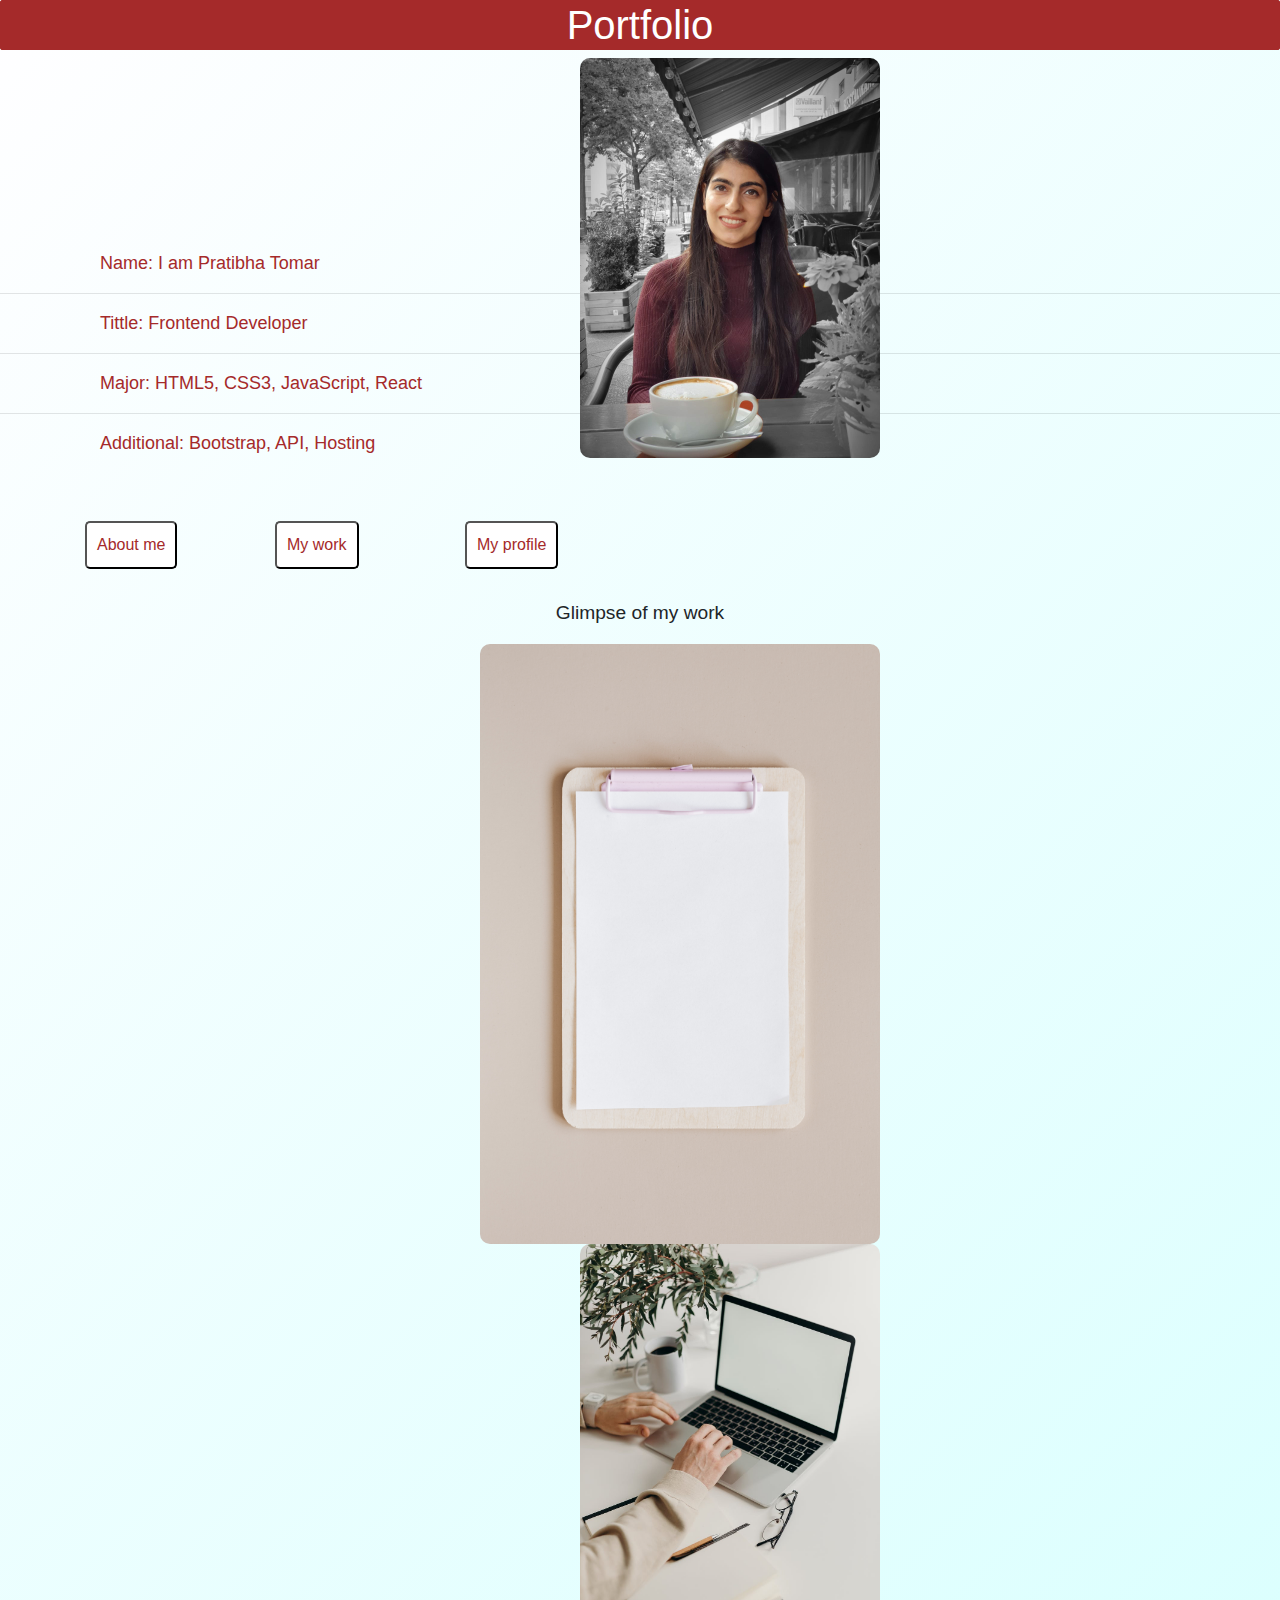
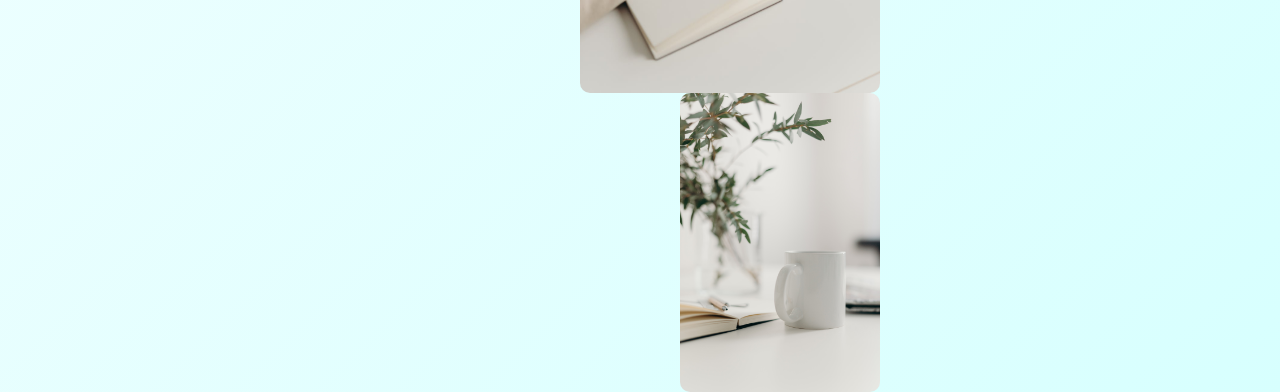
==== index.html @ 349d63bd "changed the file name" ====
<!DOCTYPE html>
<html lang="en">

<head>
    <meta charset="UTF-8" />
    <meta name="viewport" content="width=device-width, initial-scale=1.0" />
    <title>Document</title>
    <link rel="stylesheet" href="portfolio.css" />
    <link rel="stylesheet" href="https://stackpath.bootstrapcdn.com/bootstrap/4.5.2/css/bootstrap.min.css"
        integrity="sha384-JcKb8q3iqJ61gNV9KGb8thSsNjpSL0n8PARn9HuZOnIxN0hoP+VmmDGMN5t9UJ0Z" crossorigin="anonymous">
</head>

<body>
    <h1>Portfolio</h1>

    <p class="image-text">
        <img src="pic.JPG" width="300px" />
    <p class="intro">
        <span class="name">
            Name: I am Pratibha Tomar
        </span>
        <hr>
        <span class="tittle">
            Tittle: Frontend Developer
        </span>
        <hr>
        <span class="skills">
            Major: HTML5, CSS3, JavaScript, React

        </span>
        <hr>
        <span class="additional">
            Additional: Bootstrap, API, Hosting

        </span>
    </p>
    </p>
    <br>
    <br>
    <div class="container">


        <div class="row">
            <div class="col-2">
                <button id="about-me">

                    About me
                </button>

            </div>
            <br>
            <div class="col-2">
                <button id="my-work">
                    My work
                </button>
            </div>
            <br>
            <div class="col-2">
                <button id="my-profile">
                    My profile
                </button>

            </div>
        </div>

    </div>
    <p id="text">

    </p>
    <p id="glimpse">
        Glimpse of my work
    </p>
    <img src="About me.jpg" width="400px">
    <br>
    <img src="computer.jpeg" width="300px">
    <br>
    <br>
    <img src="Profile.jpg" width="200px">

    <script src="portfolio.js">

    </script>
</body>

</html>
---- portfolio.css ----
body {
  background-image: linear-gradient(-225deg, #fffeff 0%, #d7fffe 100%);
}

h1 {
  text-align: center;
  border: 1px solid brown;
  border-radius: 2px;
}
h1:hover {
  color: white;
  background-color: brown;
}
img {
  margin-right: 400px;
  float: right;
  border-radius: 10px;
}
.intro {
  margin-top: 200px;
}
.name {
  font-size: large;
  color: brown;

  margin-left: 100px;
}
.tittle {
  font-size: large;
  color: brown;

  margin-left: 100px;
}
.skills {
  font-size: large;
  color: brown;

  margin-left: 100px;
}
.additional {
  font-size: large;
  color: brown;

  margin-left: 100px;
}
#about-me {
  padding: 10px;
  border-radius: 5px;
  color: brown;
  background-color: white;
}
#about-me:hover {
  color: white;
  background-color: brown;
}
#my-work {
  padding: 10px;
  border-radius: 5px;
  color: brown;
  background-color: white;
}

#my-work:hover {
  color: white;
  background-color: brown;
}
#my-profile {
  padding: 10px;
  border-radius: 5px;
  color: brown;
  background-color: white;
}
#my-profile:hover {
  color: white;
  background-color: brown;
}
#text {
  text-align: center;
  margin-left: 50px;
  margin-right: 50px;
}
#glimpse {
  text-align: center;
  margin-top: 30px;
  font-size: larger;
}
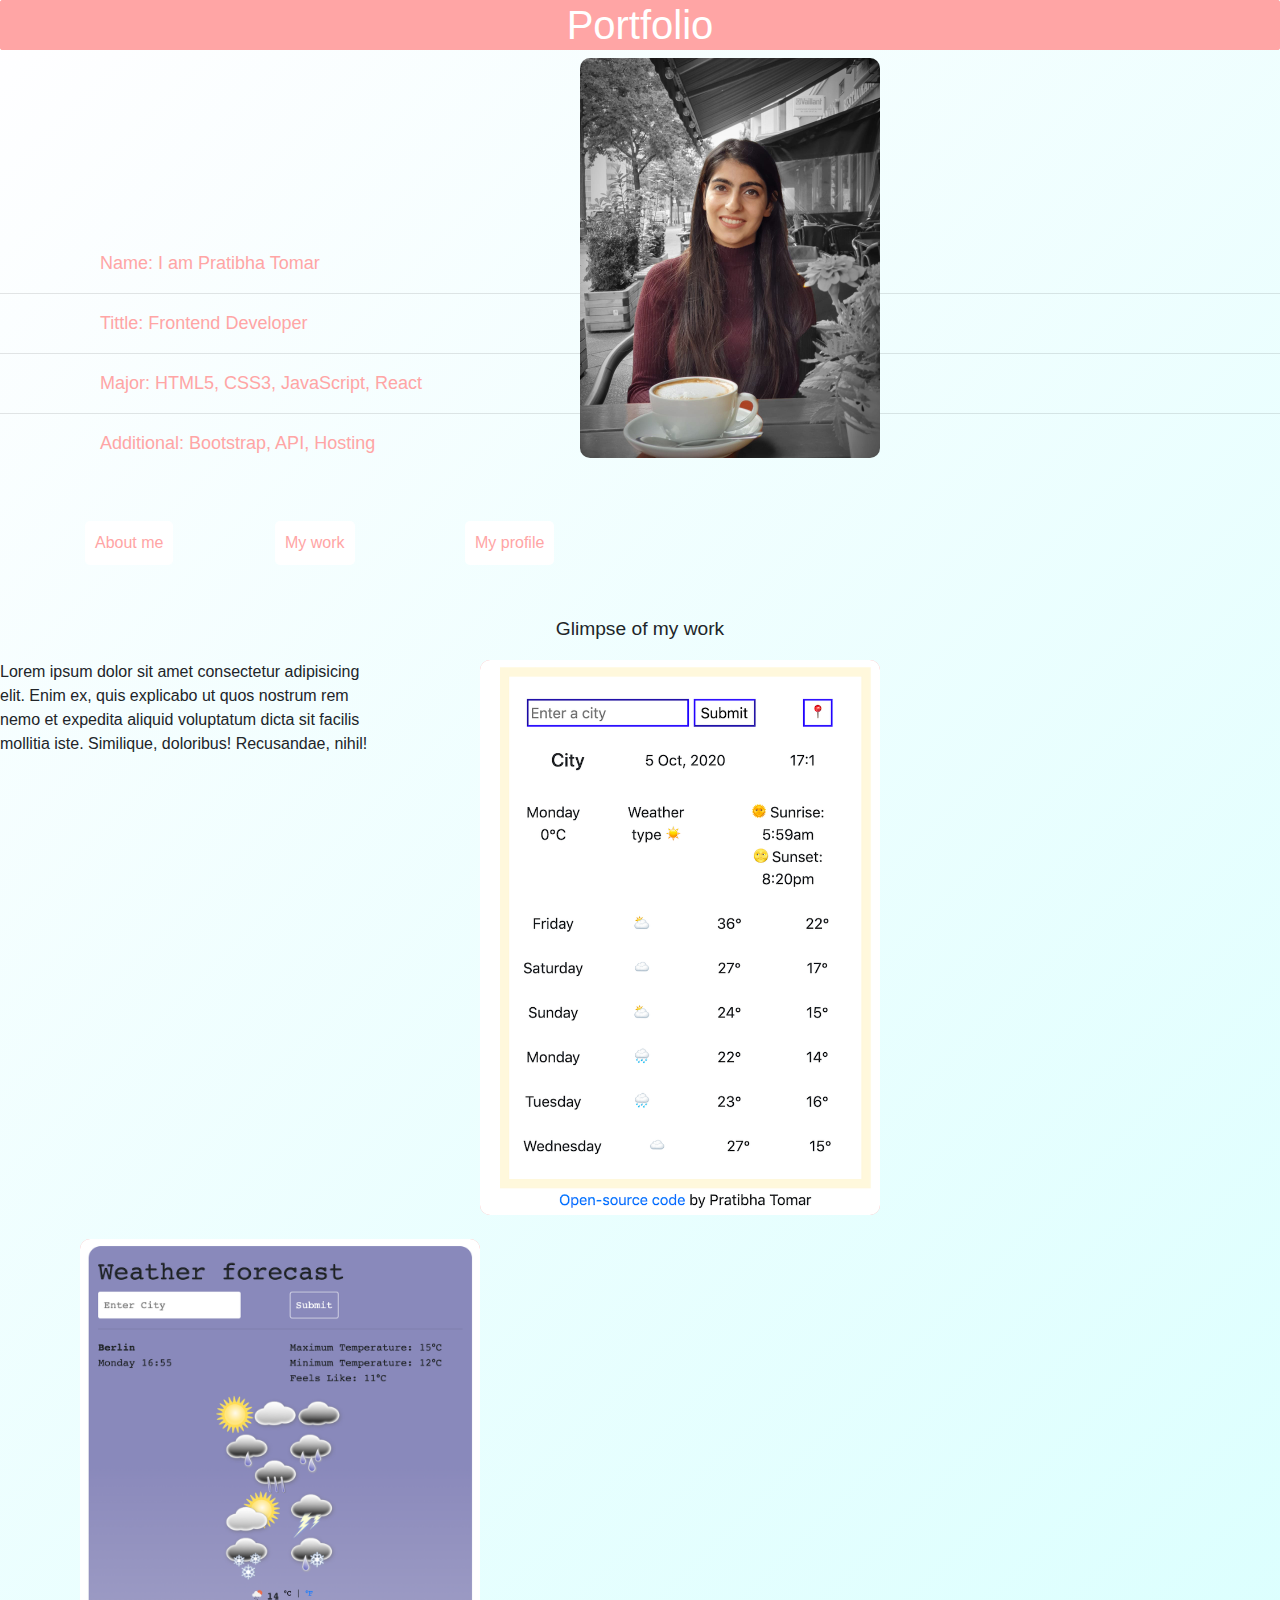
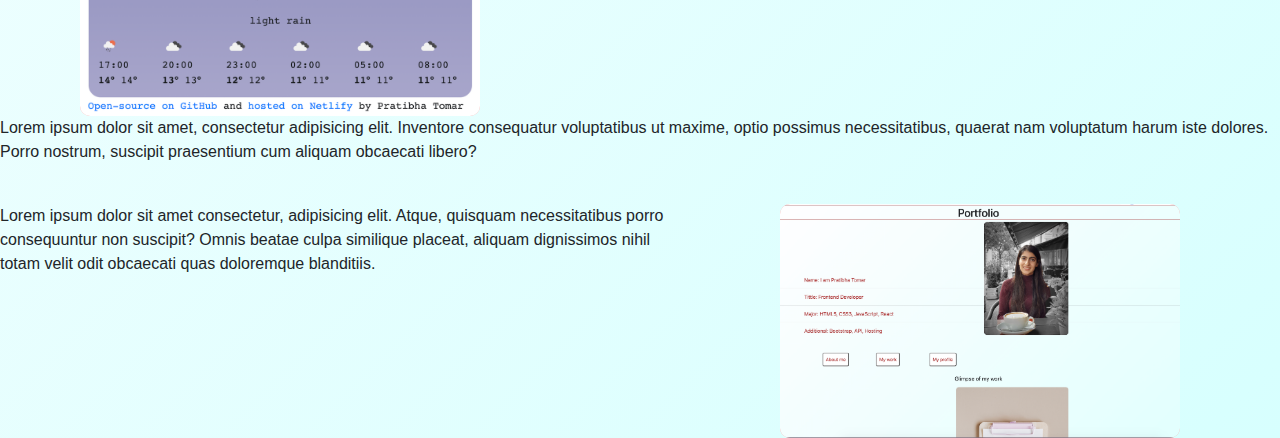
==== commit b86acab5: "changed color thema, added few work," ====
--- a/index.html
+++ b/index.html
@@ -70,12 +70,41 @@
     <p id="glimpse">
         Glimpse of my work
     </p>
-    <img src="About me.jpg" width="400px">
+    <div class = "row">
+        <div class = "col">
+
+   
+    <p>
+<img src="Project1.png" width="400px" id="project1">
+Lorem ipsum dolor sit amet consectetur adipisicing elit. Enim ex, quis explicabo ut quos nostrum rem nemo et expedita aliquid voluptatum dicta sit facilis mollitia iste. Similique, doloribus! Recusandae, nihil!
+
+    </p>
+    </div>
+    </div>
     <br>
-    <img src="computer.jpeg" width="300px">
+    <div class="row">
+        <div class="col">
+    <p>
+        
+<img src="Project2.png" width="400px" id="project2">
+Lorem ipsum dolor sit amet, consectetur adipisicing elit. Inventore consequatur voluptatibus ut maxime, optio possimus
+necessitatibus, quaerat nam voluptatum harum iste dolores. Porro nostrum, suscipit praesentium cum aliquam obcaecati
+libero?
+
+    </p>
+    </div>
+    </div>
     <br>
-    <br>
-    <img src="Profile.jpg" width="200px">
+<div class="row">
+    <div class="col">
+    <p>
+    
+<img src="Project3.png" width="400px" id="project3">
+Lorem ipsum dolor sit amet consectetur, adipisicing elit. Atque, quisquam necessitatibus porro consequuntur non suscipit? Omnis beatae culpa similique placeat, aliquam dignissimos nihil totam velit odit obcaecati quas doloremque blanditiis.
+    </p>
+</div>
+</div>
+   
 
     <script src="portfolio.js">
 
--- a/portfolio.css
+++ b/portfolio.css
@@ -3,13 +3,14 @@
 }
 
 h1 {
+  color: #ffa5a5;
   text-align: center;
-  border: 1px solid brown;
+  border: 1px solid #ffa5a5;
   border-radius: 2px;
 }
 h1:hover {
   color: white;
-  background-color: brown;
+  background-color: #ffa5a5;
 }
 img {
   margin-right: 400px;
@@ -21,66 +22,91 @@
 }
 .name {
   font-size: large;
-  color: brown;
+  color: #ffa5a5;
 
   margin-left: 100px;
 }
 .tittle {
   font-size: large;
-  color: brown;
+  color: #ffa5a5;
 
   margin-left: 100px;
 }
 .skills {
   font-size: large;
-  color: brown;
+  color: #ffa5a5;
 
   margin-left: 100px;
 }
 .additional {
   font-size: large;
-  color: brown;
+  color: #ffa5a5;
 
   margin-left: 100px;
 }
 #about-me {
   padding: 10px;
   border-radius: 5px;
-  color: brown;
+  color: #ffa5a5;
   background-color: white;
+  border: #ffa5a5;
 }
 #about-me:hover {
   color: white;
-  background-color: brown;
+  background-color: #ffa5a5;
 }
 #my-work {
   padding: 10px;
   border-radius: 5px;
-  color: brown;
+  color: #ffa5a5;
   background-color: white;
+  border: #ffa5a5;
 }
 
 #my-work:hover {
   color: white;
-  background-color: brown;
+  background-color: #ffa5a5;
 }
 #my-profile {
   padding: 10px;
   border-radius: 5px;
-  color: brown;
+  color: #ffa5a5;
   background-color: white;
+  border: #ffa5a5;
 }
 #my-profile:hover {
   color: white;
-  background-color: brown;
+  background-color: #ffa5a5;
 }
 #text {
+  margin-top: 50px;
   text-align: center;
   margin-left: 50px;
   margin-right: 50px;
+  color: #ffa5a5;
 }
 #glimpse {
   text-align: center;
   margin-top: 30px;
   font-size: larger;
 }
+#project1 {
+  display: block;
+  margin-left: 100px;
+  margin-right: 400px;
+  background-color: #ffa5a5;
+}
+#project2 {
+  display: block;
+  margin: auto;
+  background-color: #ffa5a5;
+  margin-left: 100px;
+  margin-right: 800px;
+}
+#project3 {
+  display: block;
+  margin: auto;
+  background-color: #ffa5a5;
+  margin-left: 100px;
+  margin-right: 100px;
+}
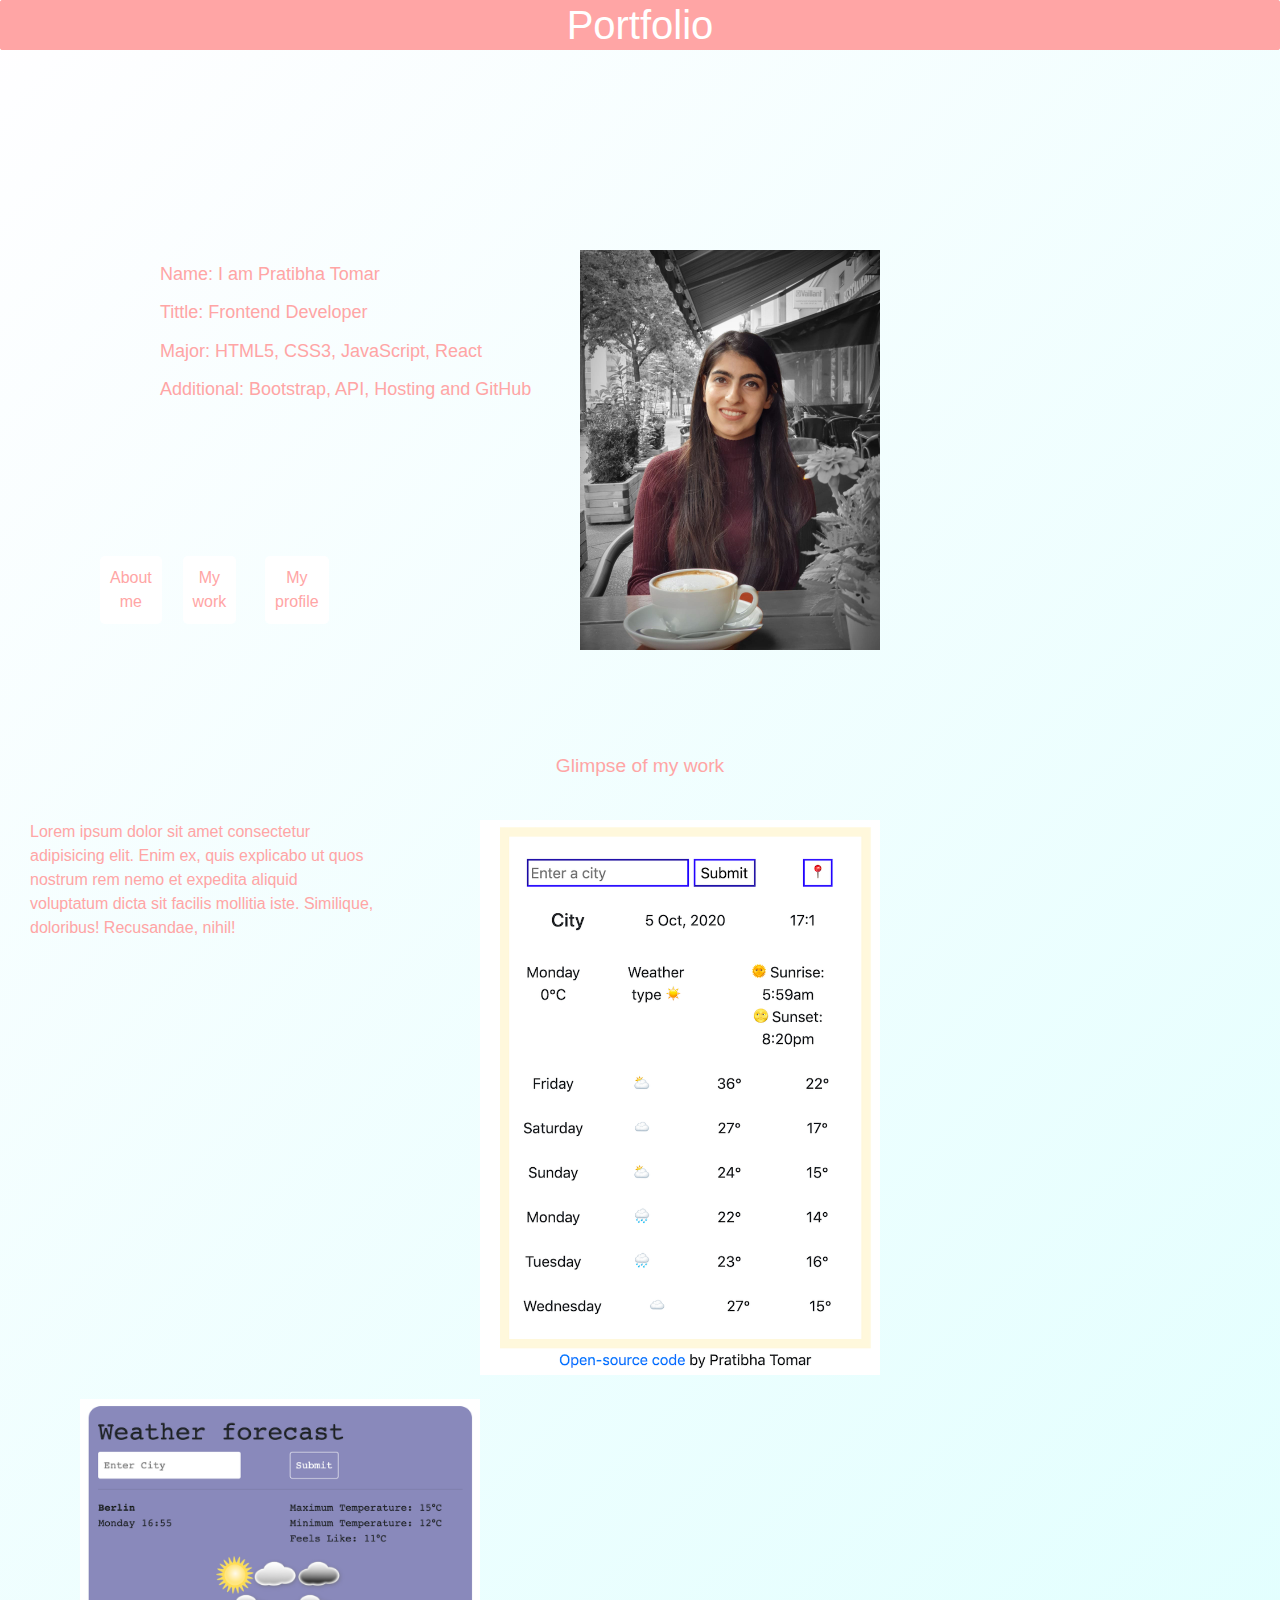
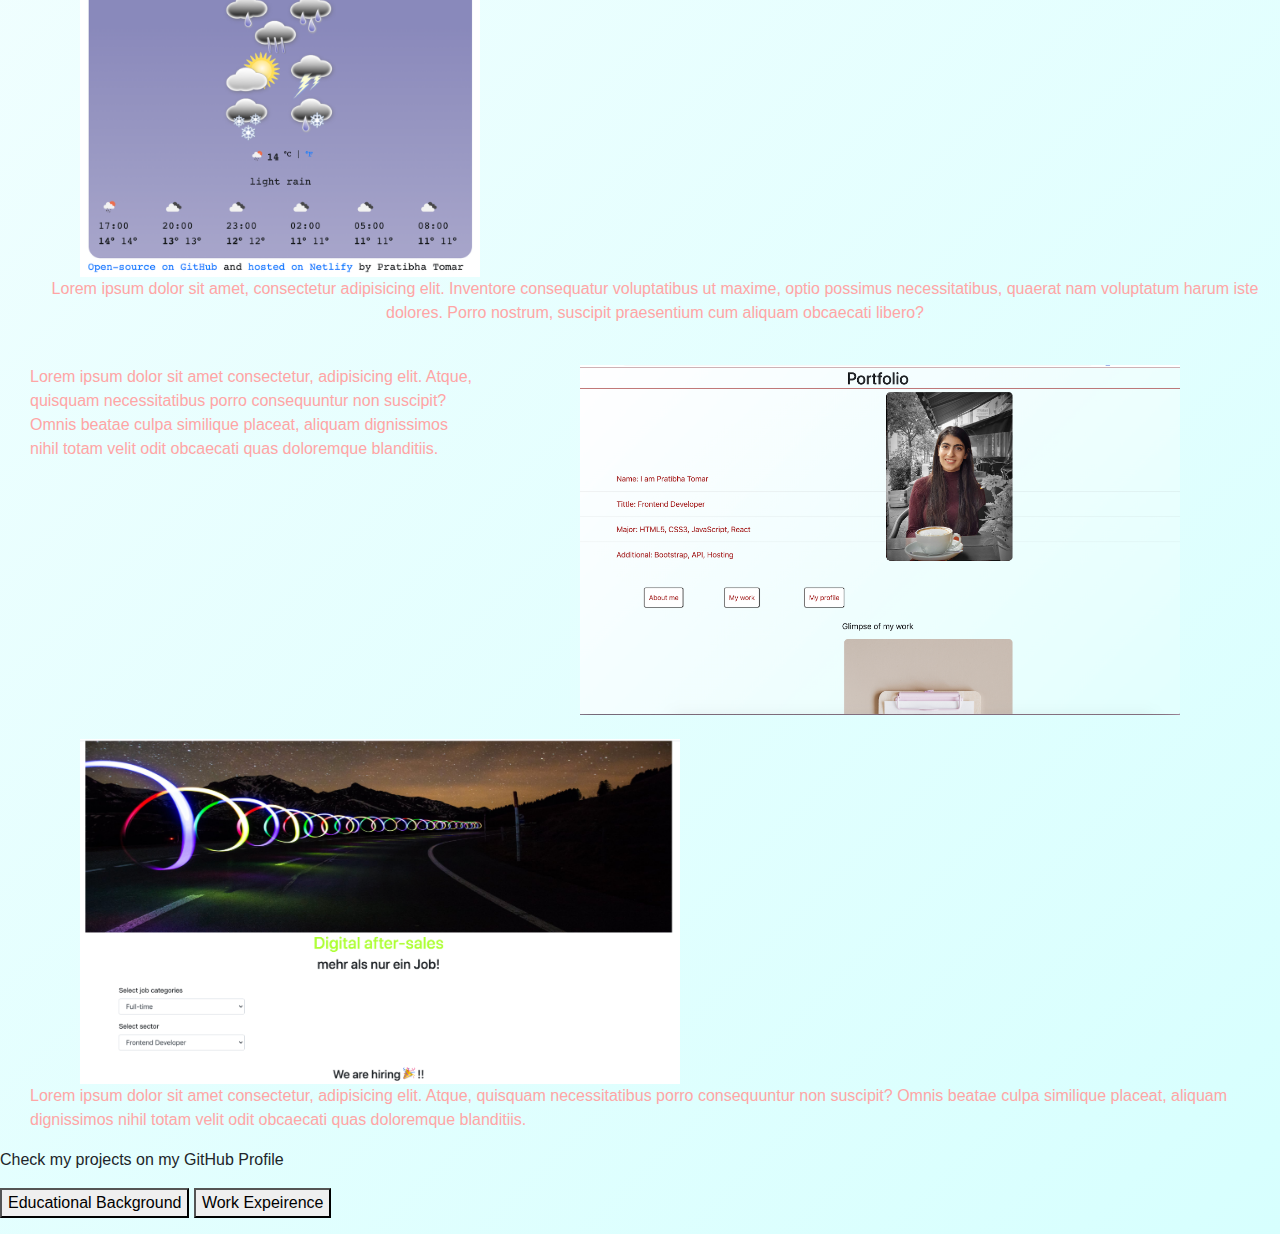
==== commit f9a52dc8: "added project 4, education and css" ====
--- a/index.html
+++ b/index.html
@@ -12,29 +12,36 @@
 
 <body>
     <h1>Portfolio</h1>
-
+<h2>
     <p class="image-text">
         <img src="pic.JPG" width="300px" />
     <p class="intro">
         <span class="name">
             Name: I am Pratibha Tomar
         </span>
-        <hr>
+        
+        <br>
         <span class="tittle">
             Tittle: Frontend Developer
         </span>
-        <hr>
+        
+        <br>
         <span class="skills">
             Major: HTML5, CSS3, JavaScript, React
 
         </span>
-        <hr>
+        
+        <br>
         <span class="additional">
-            Additional: Bootstrap, API, Hosting
+            Additional: Bootstrap, API, Hosting and GitHub
 
-        </span>
+        </h2>
+        <br>
     </p>
     </p>
+</span>
+    <br>
+    <br>
     <br>
     <br>
     <div class="container">
@@ -64,18 +71,22 @@
         </div>
 
     </div>
+
+    <br>
     <p id="text">
 
     </p>
+    <br>
     <p id="glimpse">
         Glimpse of my work
     </p>
+    <br>
     <div class = "row">
         <div class = "col">
 
    
-    <p>
-<img src="Project1.png" width="400px" id="project1">
+    <p id= "text1">
+<img src="Project1.png" width="400px" id ="project1" >
 Lorem ipsum dolor sit amet consectetur adipisicing elit. Enim ex, quis explicabo ut quos nostrum rem nemo et expedita aliquid voluptatum dicta sit facilis mollitia iste. Similique, doloribus! Recusandae, nihil!
 
     </p>
@@ -84,7 +95,7 @@
     <br>
     <div class="row">
         <div class="col">
-    <p>
+    <p id= "text2">
         
 <img src="Project2.png" width="400px" id="project2">
 Lorem ipsum dolor sit amet, consectetur adipisicing elit. Inventore consequatur voluptatibus ut maxime, optio possimus
@@ -97,13 +108,37 @@
     <br>
 <div class="row">
     <div class="col">
-    <p>
+    <p id= "text3">
     
-<img src="Project3.png" width="400px" id="project3">
+<img src="Project3.png" width="600px" id="project3">
 Lorem ipsum dolor sit amet consectetur, adipisicing elit. Atque, quisquam necessitatibus porro consequuntur non suscipit? Omnis beatae culpa similique placeat, aliquam dignissimos nihil totam velit odit obcaecati quas doloremque blanditiis.
     </p>
 </div>
 </div>
+<br>
+<div class="row">
+    <div class="col">
+        
+<p id="text4">
+            <img src="Project4.png" width="600px" id="project4">
+            Lorem ipsum dolor sit amet consectetur, adipisicing elit. Atque, quisquam necessitatibus porro consequuntur
+            non suscipit? Omnis beatae culpa similique placeat, aliquam dignissimos nihil totam velit odit obcaecati
+            quas doloremque blanditiis.
+</p>
+    </div>
+</div>
+<p>
+    Check my projects on my GitHub Profile
+</p>
+<p>
+    <button>
+        Educational Background 
+    </button>
+    <button>
+        Work Expeirence
+    </button>
+
+</p>
    
 
     <script src="portfolio.js">
--- a/portfolio.css
+++ b/portfolio.css
@@ -15,7 +15,6 @@
 img {
   margin-right: 400px;
   float: right;
-  border-radius: 10px;
 }
 .intro {
   margin-top: 200px;
@@ -89,12 +88,13 @@
   text-align: center;
   margin-top: 30px;
   font-size: larger;
+  color: #ffa5a5;
 }
+
 #project1 {
   display: block;
   margin-left: 100px;
   margin-right: 400px;
-  background-color: #ffa5a5;
 }
 #project2 {
   display: block;
@@ -110,3 +110,29 @@
   margin-left: 100px;
   margin-right: 100px;
 }
+#project4 {
+  display: block;
+  margin-left: 100px;
+  margin-right: 600px;
+  background-color: #ffa5a5;
+}
+#text1 {
+  color: #ffa5a5;
+  margin-left: 30px;
+}
+#text2 {
+  color: #ffa5a5;
+  text-align: center;
+  margin-left: 30px;
+}
+#text3 {
+  color: #ffa5a5;
+  margin-left: 30px;
+}
+#text4 {
+  color: #ffa5a5;
+  margin-left: 30px;
+}
+h2 {
+  margin-left: 60px;
+}
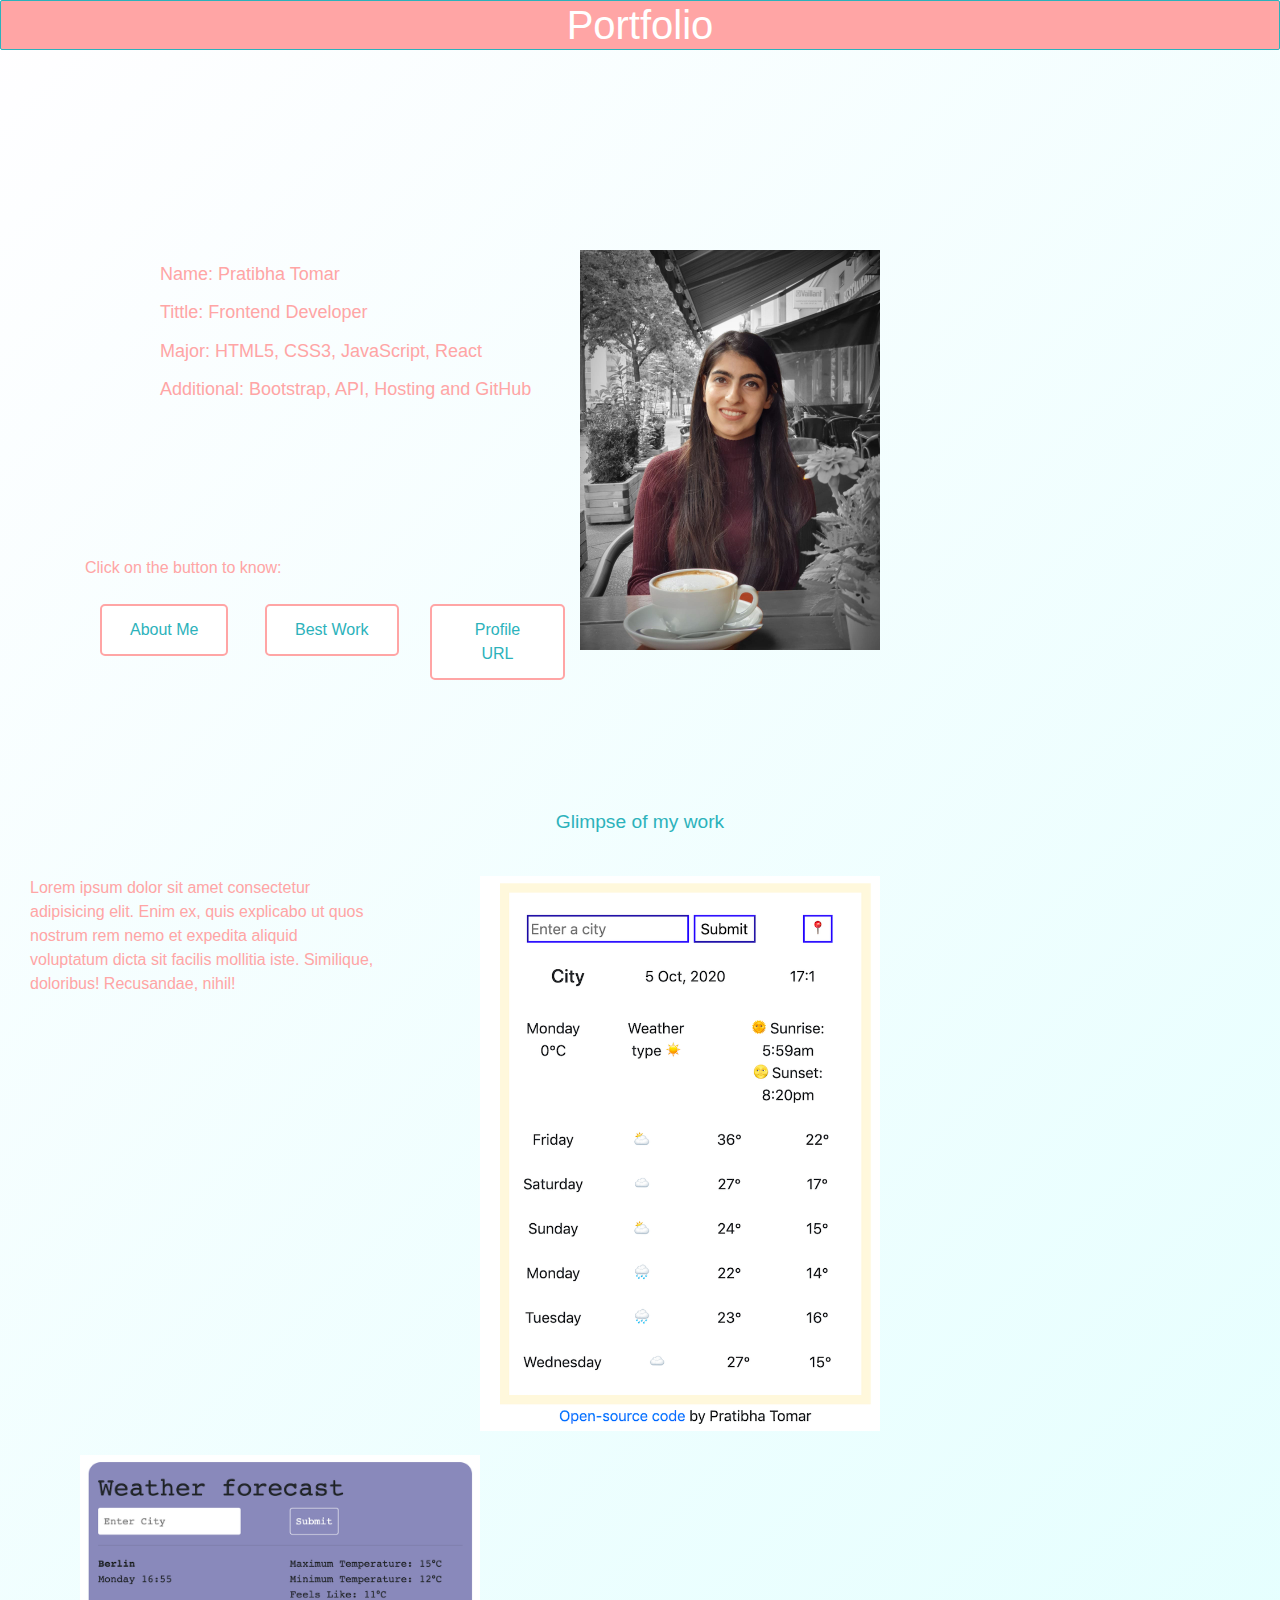
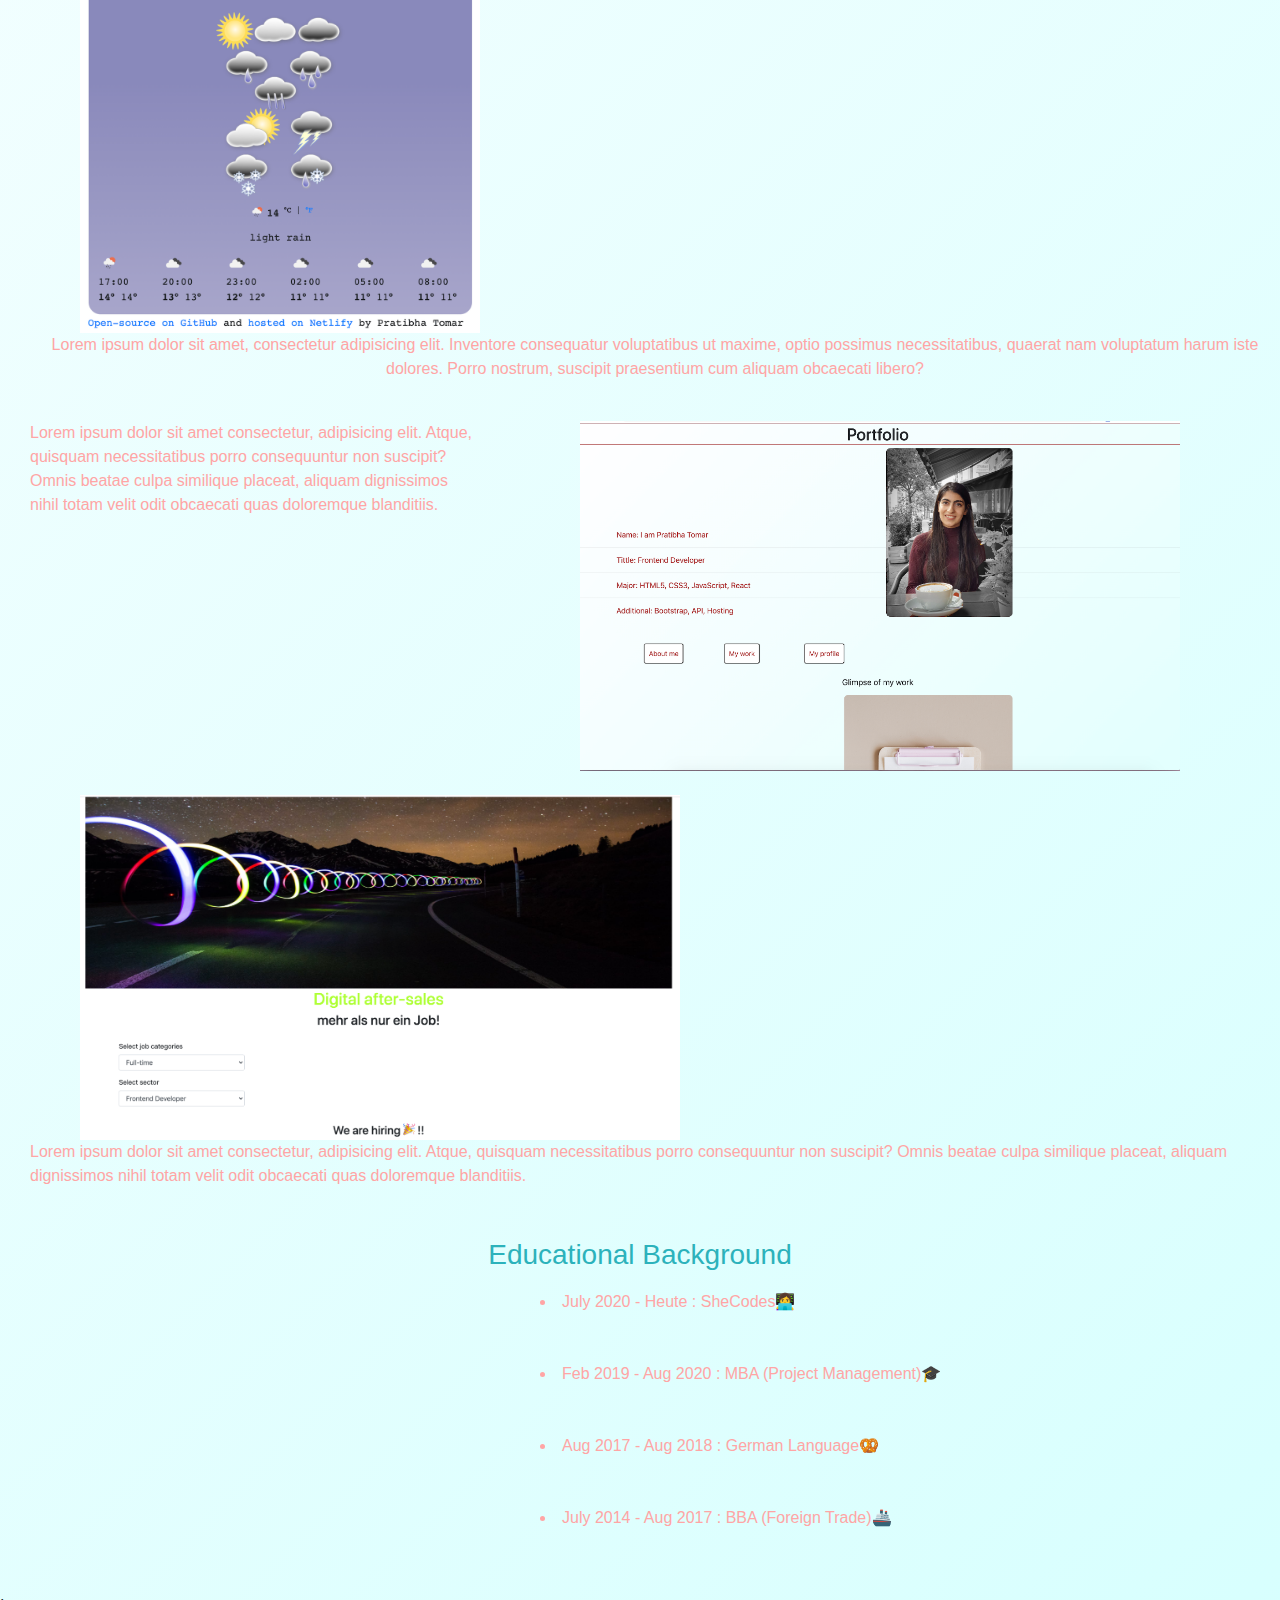
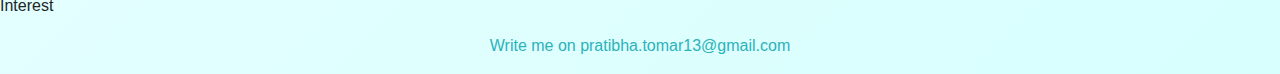
==== commit ef8bf39e: "education section, changes in button, colors" ====
--- a/index.html
+++ b/index.html
@@ -17,7 +17,7 @@
         <img src="pic.JPG" width="300px" />
     <p class="intro">
         <span class="name">
-            Name: I am Pratibha Tomar
+            Name: Pratibha Tomar
         </span>
         
         <br>
@@ -45,26 +45,29 @@
     <br>
     <br>
     <div class="container">
+        <span id="click-here">
+Click on the button to know:
+        </span>
 
-
+<br>
+<br>
         <div class="row">
-            <div class="col-2">
+            <div class="col-4">
                 <button id="about-me">
-
-                    About me
+                    About Me
                 </button>
 
             </div>
             <br>
-            <div class="col-2">
+            <div class="col-4">
                 <button id="my-work">
-                    My work
+                    Best Work 
                 </button>
             </div>
             <br>
-            <div class="col-2">
+            <div class="col-4">
                 <button id="my-profile">
-                    My profile
+                     Profile URL
                 </button>
 
             </div>
@@ -127,18 +130,39 @@
 </p>
     </div>
 </div>
-<p>
-    Check my projects on my GitHub Profile
-</p>
-<p>
-    <button>
+<br>
+
+    <h3>
         Educational Background 
-    </button>
-    <button>
-        Work Expeirence
-    </button>
+    </h3>
+    
+   
+<ul id="education-text">
+<li>July 2020 - Heute : SheCodes👩‍💻</li>
+        <br>
+        <br>
+        <li>Feb 2019 - Aug 2020 : MBA (Project Management)🎓</li>
+            <br>
+            <br>
+            <li>Aug 2017 - Aug 2018 : German Language🥨</li>
+                <br>
+                <br>
+                <li>July 2014 - Aug 2017 : BBA (Foreign Trade)🚢</li>
+        </ul>
+        <br>
+        <br>
+        <p>
+            Interest
+        </p>
+    <p id="write">
+     
+     Write me on pratibha.tomar13@gmail.com
+     
+     <br>
+     
+    </p>
+    
 
-</p>
    
 
     <script src="portfolio.js">
--- a/portfolio.css
+++ b/portfolio.css
@@ -1,11 +1,12 @@
 body {
   background-image: linear-gradient(-225deg, #fffeff 0%, #d7fffe 100%);
+  color: #ffa5a5;
 }
 
 h1 {
-  color: #ffa5a5;
+  color: rgb(44, 178, 187);
   text-align: center;
-  border: 1px solid #ffa5a5;
+  border: 1px solid rgb(44, 178, 187);
   border-radius: 2px;
 }
 h1:hover {
@@ -43,38 +44,42 @@
 
   margin-left: 100px;
 }
+#click-here {
+  color: #ffa5a5;
+}
 #about-me {
-  padding: 10px;
+  padding: 12px 28px;
   border-radius: 5px;
-  color: #ffa5a5;
+  color: rgb(44, 178, 187);
   background-color: white;
-  border: #ffa5a5;
+  border: 2px solid #ffa5a5;
 }
 #about-me:hover {
-  color: white;
+  color: rgb(44, 178, 187);
   background-color: #ffa5a5;
 }
 #my-work {
-  padding: 10px;
+  padding: 12px 28px;
   border-radius: 5px;
-  color: #ffa5a5;
+  color: rgb(44, 178, 187);
   background-color: white;
-  border: #ffa5a5;
+  border: 2px solid #ffa5a5;
 }
 
 #my-work:hover {
-  color: white;
+  color: rgb(44, 178, 187);
   background-color: #ffa5a5;
 }
 #my-profile {
-  padding: 10px;
+  padding: 12px 28px;
   border-radius: 5px;
-  color: #ffa5a5;
+  color: rgb(44, 178, 187);
   background-color: white;
   border: #ffa5a5;
+  border: 2px solid #ffa5a5;
 }
 #my-profile:hover {
-  color: white;
+  color: rgb(44, 178, 187);
   background-color: #ffa5a5;
 }
 #text {
@@ -85,10 +90,15 @@
   color: #ffa5a5;
 }
 #glimpse {
+  font-size: large;
   text-align: center;
   margin-top: 30px;
   font-size: larger;
-  color: #ffa5a5;
+  color: rgb(44, 178, 187);
+}
+#glimpse:hover {
+  color: white;
+  background-color: #ffa5a5;
 }
 
 #project1 {
@@ -136,3 +146,28 @@
 h2 {
   margin-left: 60px;
 }
+h3 {
+  padding: 10px;
+  border-radius: 5px;
+  color: rgb(44, 178, 187);
+  text-align: center;
+  border: #ffa5a5;
+}
+h3:hover {
+  color: white;
+  background-color: #ffa5a5;
+}
+ul {
+  text-align: left;
+  font-size: medium;
+  list-style: inside;
+  color: #ffa5a5;
+  margin-left: 500px;
+}
+#write {
+  text-align: center;
+  color: #ffa5a5;
+}
+#write {
+  color: rgb(44, 178, 187);
+}
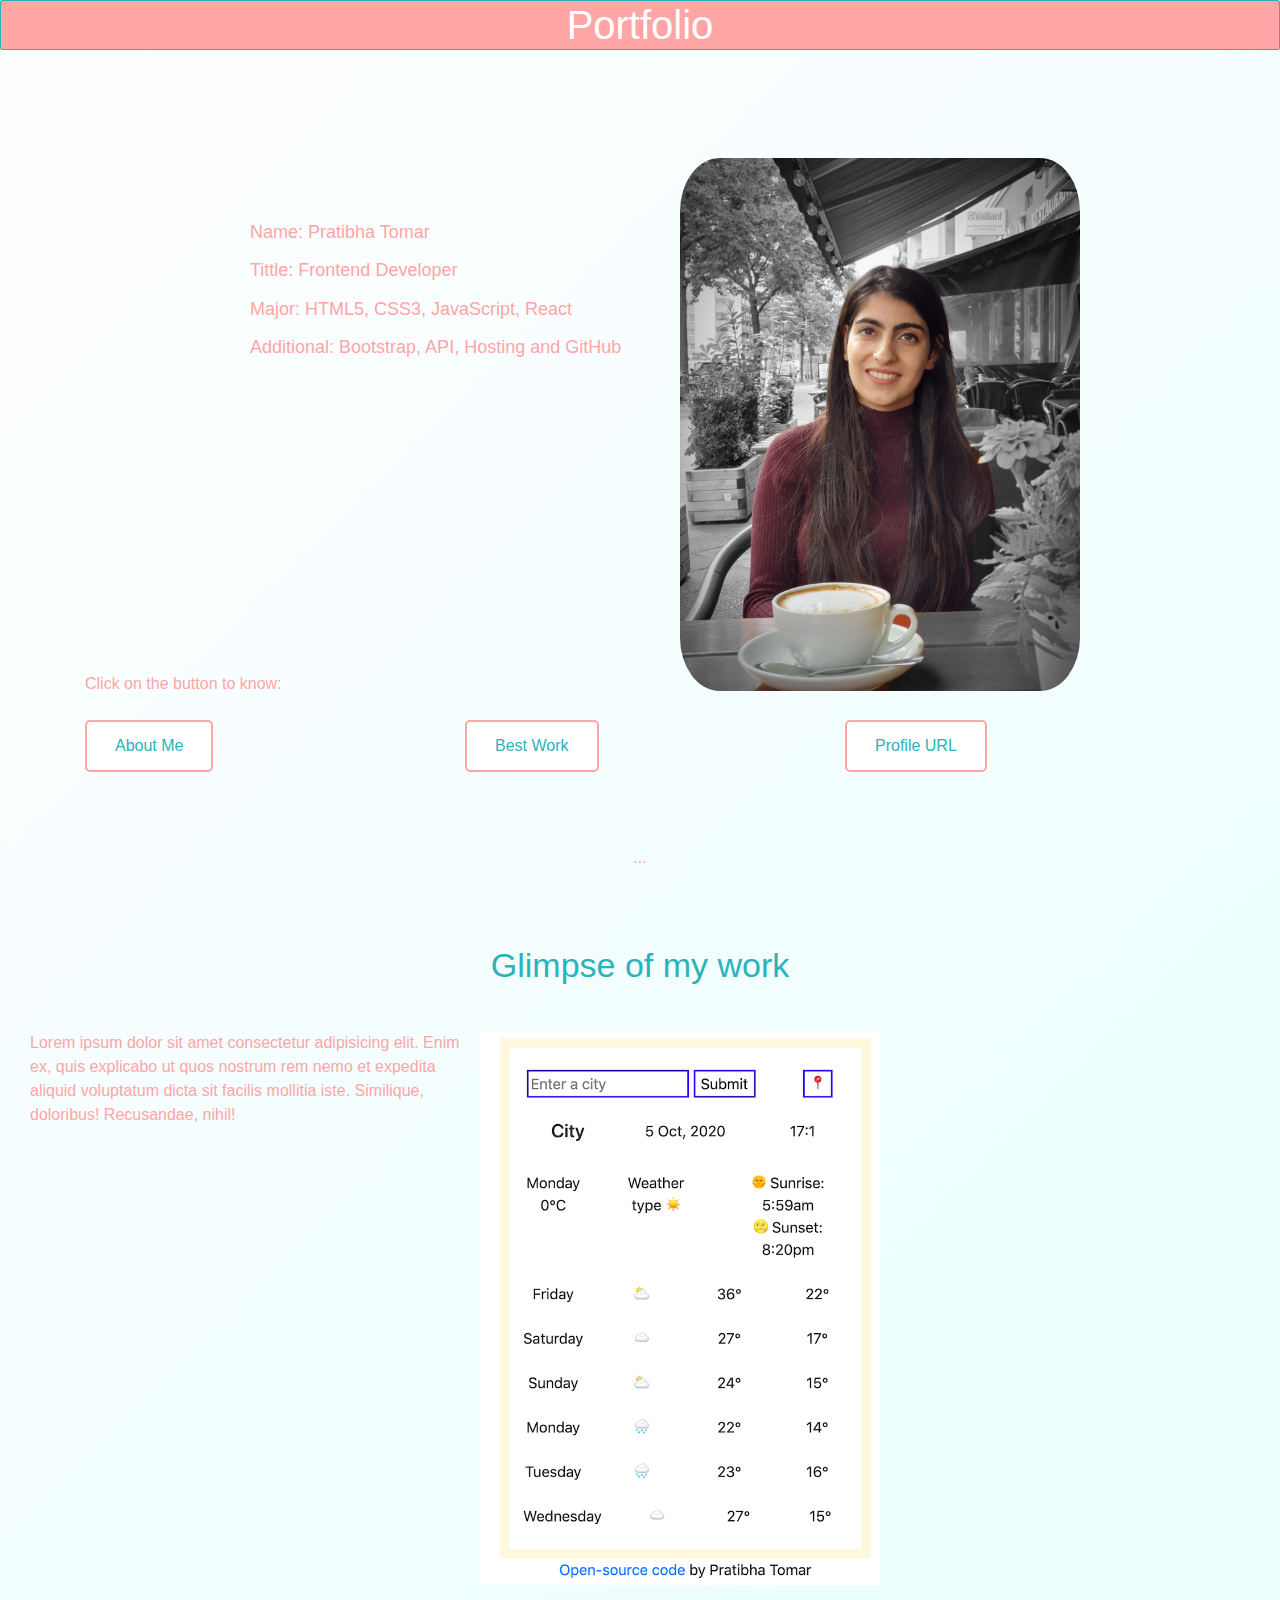
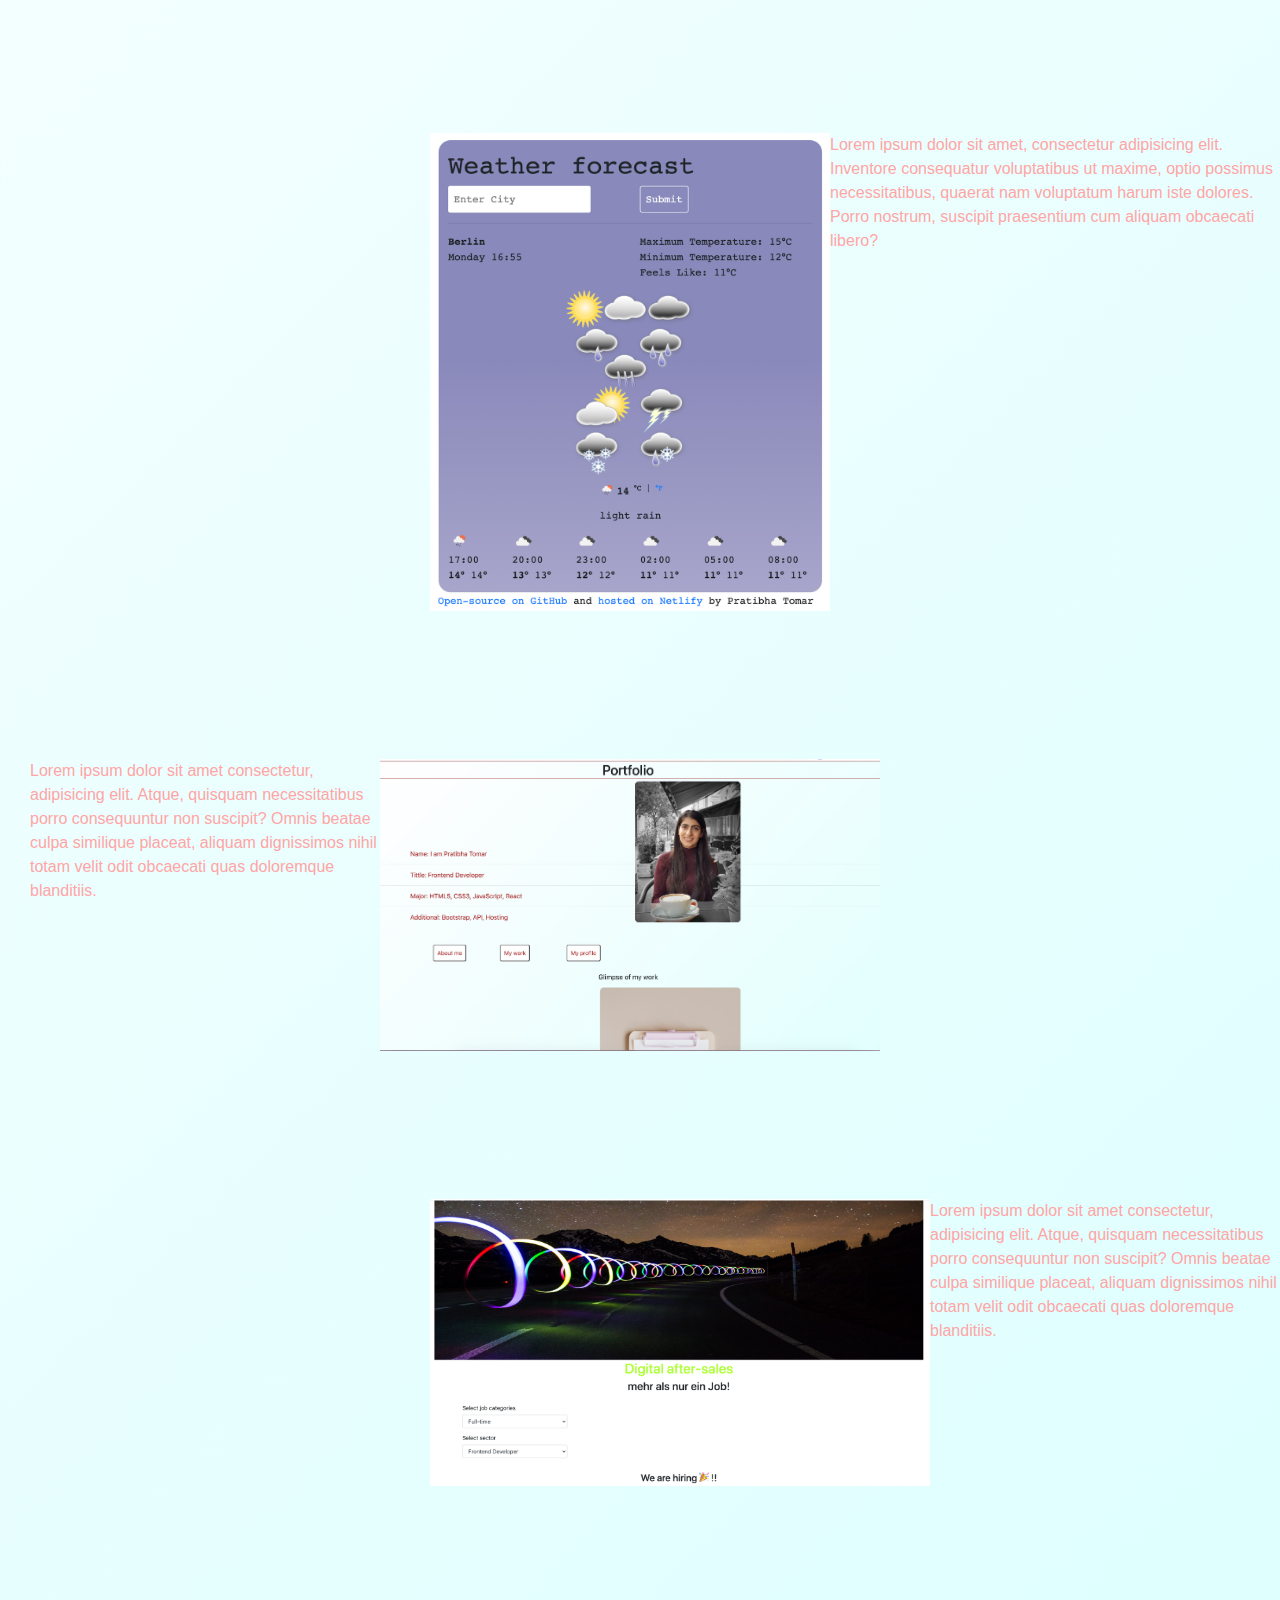
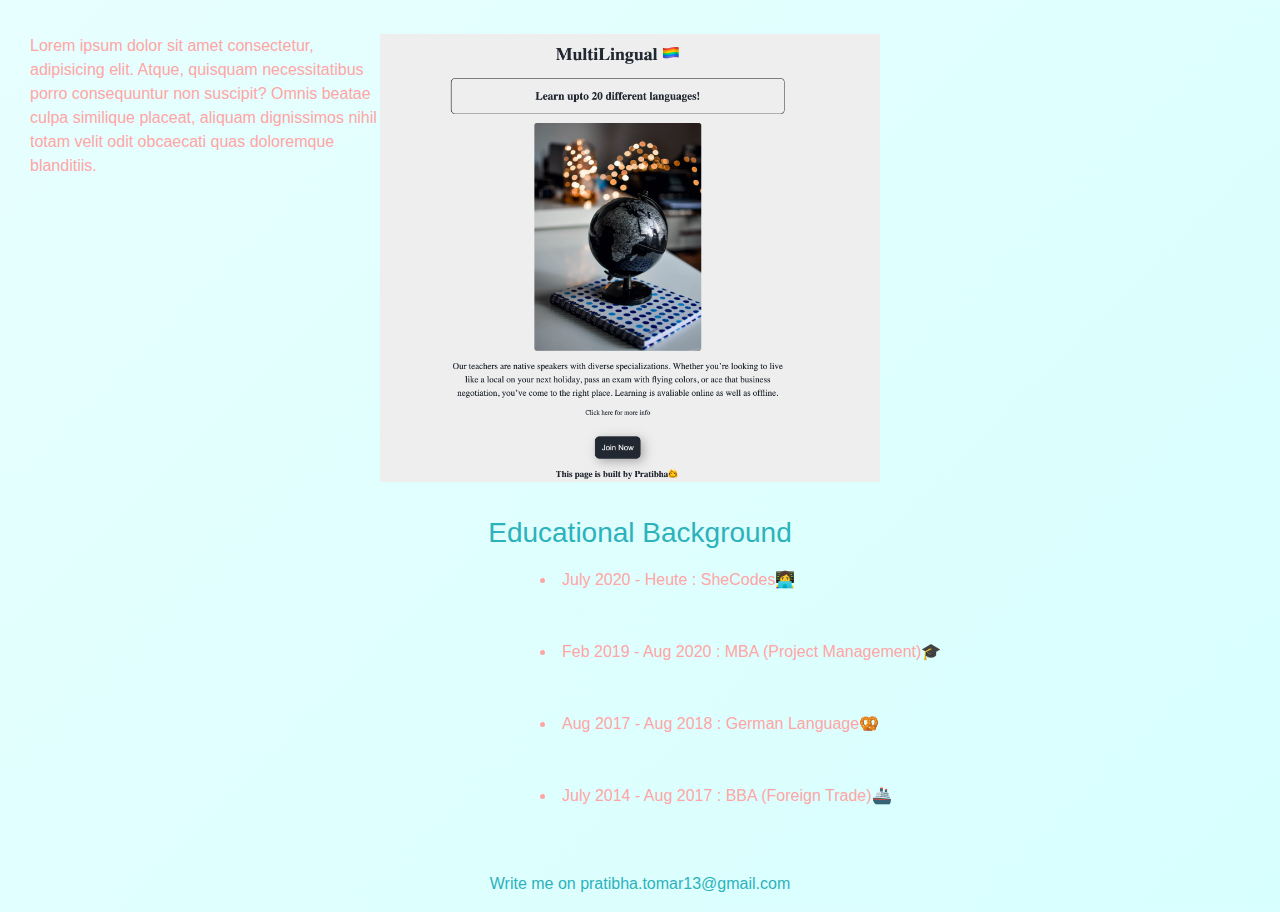
==== commit 759836a9: "Projects and buttons alignment" ====
--- a/index.html
+++ b/index.html
@@ -12,9 +12,10 @@
 
 <body>
     <h1>Portfolio</h1>
+    <img src="pic.JPG" width="400px" class="picture" />
 <h2>
-    <p class="image-text">
-        <img src="pic.JPG" width="300px" />
+
+    
     <p class="intro">
         <span class="name">
             Name: Pratibha Tomar
@@ -34,7 +35,8 @@
         <br>
         <span class="additional">
             Additional: Bootstrap, API, Hosting and GitHub
-
+        </span>
+    </p>
         </h2>
         <br>
     </p>
@@ -77,24 +79,33 @@
 
     <br>
     <p id="text">
-
+...
     </p>
     <br>
     <p id="glimpse">
         Glimpse of my work
     </p>
     <br>
+    
     <div class = "row">
         <div class = "col">
 
    
     <p id= "text1">
-<img src="Project1.png" width="400px" id ="project1" >
-Lorem ipsum dolor sit amet consectetur adipisicing elit. Enim ex, quis explicabo ut quos nostrum rem nemo et expedita aliquid voluptatum dicta sit facilis mollitia iste. Similique, doloribus! Recusandae, nihil!
+        
+<img src="Project1.png"  id ="project1" >
 
-    </p>
+Lorem ipsum dolor sit
+amet consectetur adipisicing elit. Enim
+ex, quis explicabo ut quos nostrum rem nemo
+et expedita aliquid voluptatum dicta sit
+facilis mollitia iste. Similique, doloribus!
+Recusandae, nihil!
+</p>
+    
     </div>
     </div>
+    <br>
     <br>
     <div class="row">
         <div class="col">
@@ -109,6 +120,7 @@
     </div>
     </div>
     <br>
+    <br>
 <div class="row">
     <div class="col">
     <p id= "text3">
@@ -119,6 +131,7 @@
 </div>
 </div>
 <br>
+<br>
 <div class="row">
     <div class="col">
         
@@ -128,6 +141,19 @@
             non suscipit? Omnis beatae culpa similique placeat, aliquam dignissimos nihil totam velit odit obcaecati
             quas doloremque blanditiis.
 </p>
+    </div>
+</div>
+<br>
+<br>
+<div class="row">
+    <div class="col">
+
+        <p id="text5">
+            <img src="Project5.png" width="600px" id="project5">
+            Lorem ipsum dolor sit amet consectetur, adipisicing elit. Atque, quisquam necessitatibus porro consequuntur
+            non suscipit? Omnis beatae culpa similique placeat, aliquam dignissimos nihil totam velit odit obcaecati
+            quas doloremque blanditiis.
+        </p>
     </div>
 </div>
 <br>
@@ -151,9 +177,8 @@
         </ul>
         <br>
         <br>
-        <p>
-            Interest
-        </p>
+        
+        
     <p id="write">
      
      Write me on pratibha.tomar13@gmail.com
--- a/portfolio.css
+++ b/portfolio.css
@@ -13,13 +13,18 @@
   color: white;
   background-color: #ffa5a5;
 }
-img {
-  margin-right: 400px;
+
+.picture {
+  margin-right: 200px;
   float: right;
+  border-radius: 10%;
+  margin-top: none;
+  margin-top: 100px;
 }
-.intro {
-  margin-top: 200px;
+h2 {
+  padding: 150px;
 }
+
 .name {
   font-size: large;
   color: #ffa5a5;
@@ -53,6 +58,7 @@
   color: rgb(44, 178, 187);
   background-color: white;
   border: 2px solid #ffa5a5;
+  flex-wrap: none;
 }
 #about-me:hover {
   color: rgb(44, 178, 187);
@@ -90,10 +96,10 @@
   color: #ffa5a5;
 }
 #glimpse {
-  font-size: large;
+  font-size: 34px;
   text-align: center;
   margin-top: 30px;
-  font-size: larger;
+
   color: rgb(44, 178, 187);
 }
 #glimpse:hover {
@@ -102,29 +108,29 @@
 }
 
 #project1 {
-  display: block;
-  margin-left: 100px;
   margin-right: 400px;
+  float: right;
+  width: 400px;
 }
 #project2 {
-  display: block;
-  margin: auto;
-  background-color: #ffa5a5;
-  margin-left: 100px;
-  margin-right: 800px;
+  margin-left: 400px;
+  float: left;
+  width: 400px;
 }
 #project3 {
-  display: block;
-  margin: auto;
-  background-color: #ffa5a5;
-  margin-left: 100px;
-  margin-right: 100px;
+  margin-right: 400px;
+  float: right;
+  width: 500px;
 }
 #project4 {
-  display: block;
-  margin-left: 100px;
-  margin-right: 600px;
-  background-color: #ffa5a5;
+  margin-left: 400px;
+  float: left;
+  width: 500px;
+}
+#project5 {
+  margin-right: 400px;
+  float: right;
+  width: 500px;
 }
 #text1 {
   color: #ffa5a5;
@@ -132,20 +138,25 @@
 }
 #text2 {
   color: #ffa5a5;
-  text-align: center;
   margin-left: 30px;
+  margin-top: 100px;
 }
 #text3 {
   color: #ffa5a5;
   margin-left: 30px;
+  margin-top: 100px;
 }
 #text4 {
   color: #ffa5a5;
   margin-left: 30px;
+  margin-top: 100px;
 }
-h2 {
-  margin-left: 60px;
+#text5 {
+  color: #ffa5a5;
+  margin-left: 30px;
+  margin-top: 100px;
 }
+
 h3 {
   padding: 10px;
   border-radius: 5px;
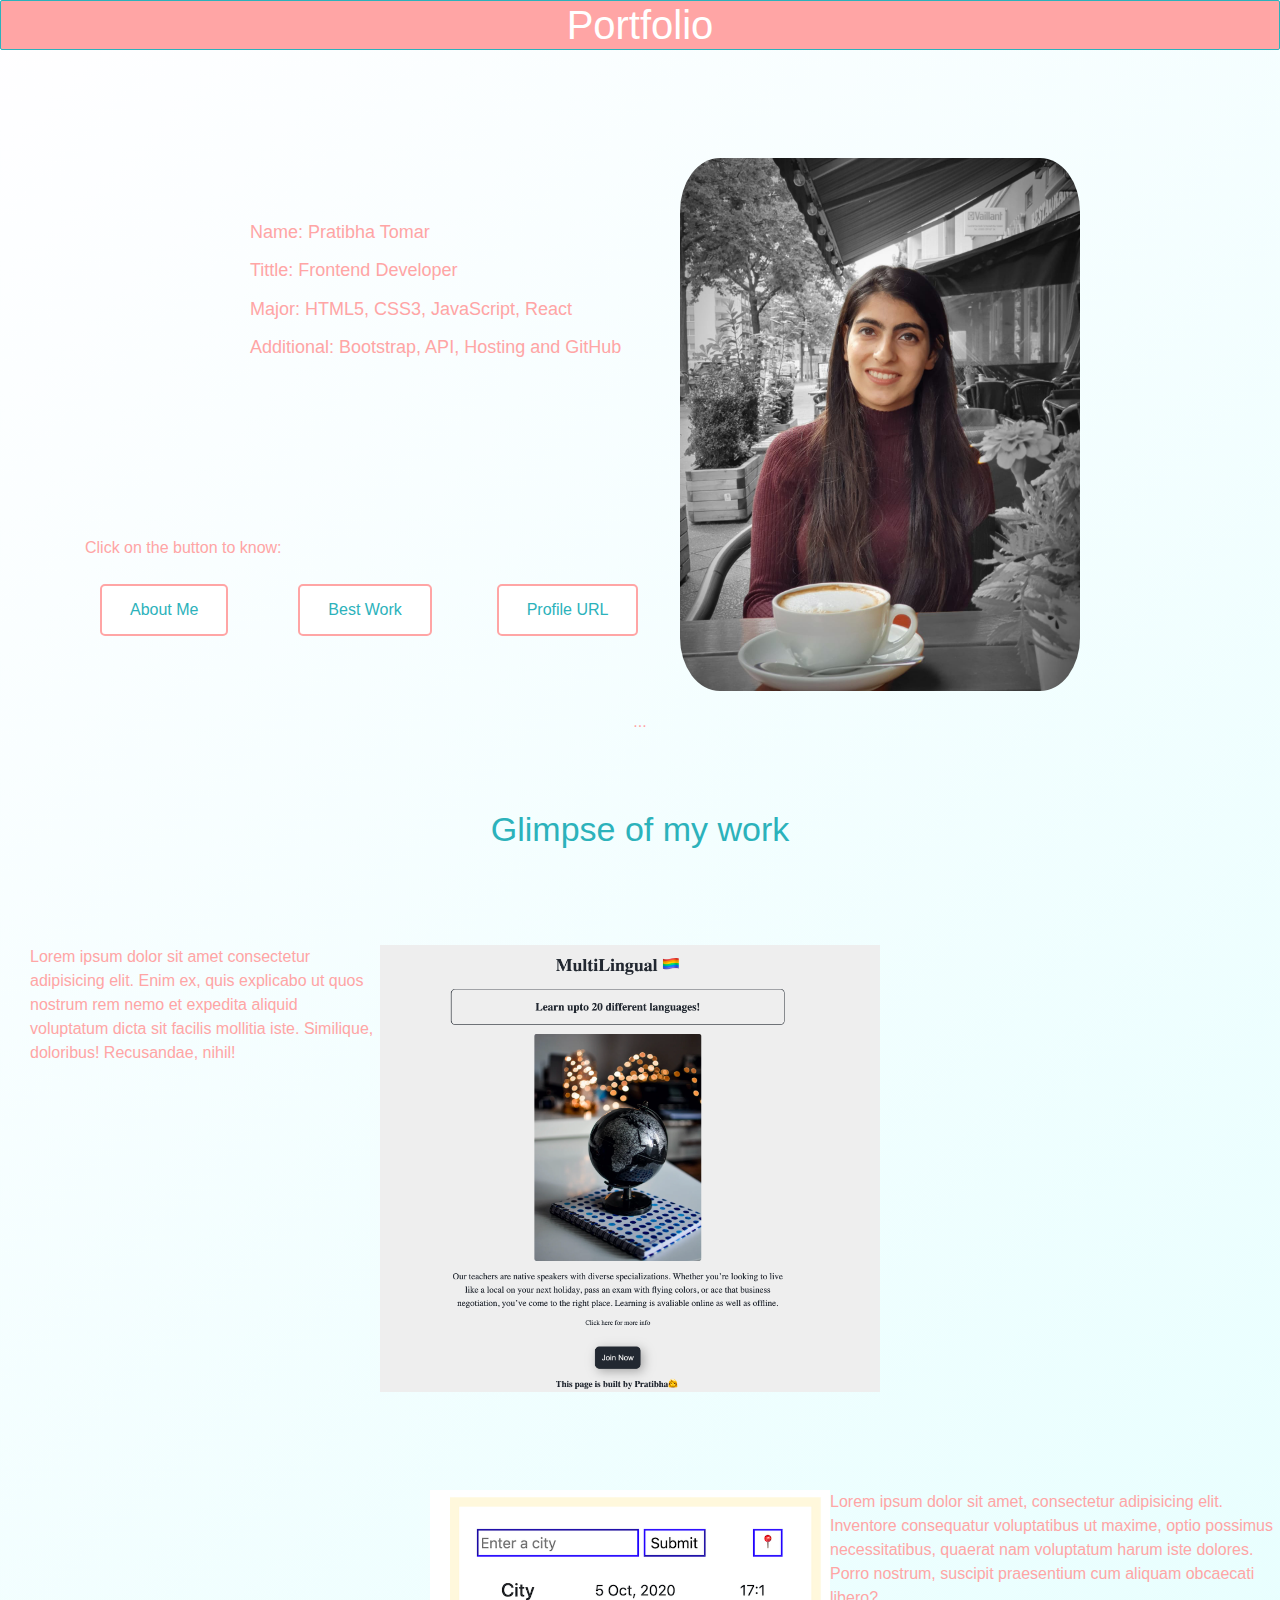
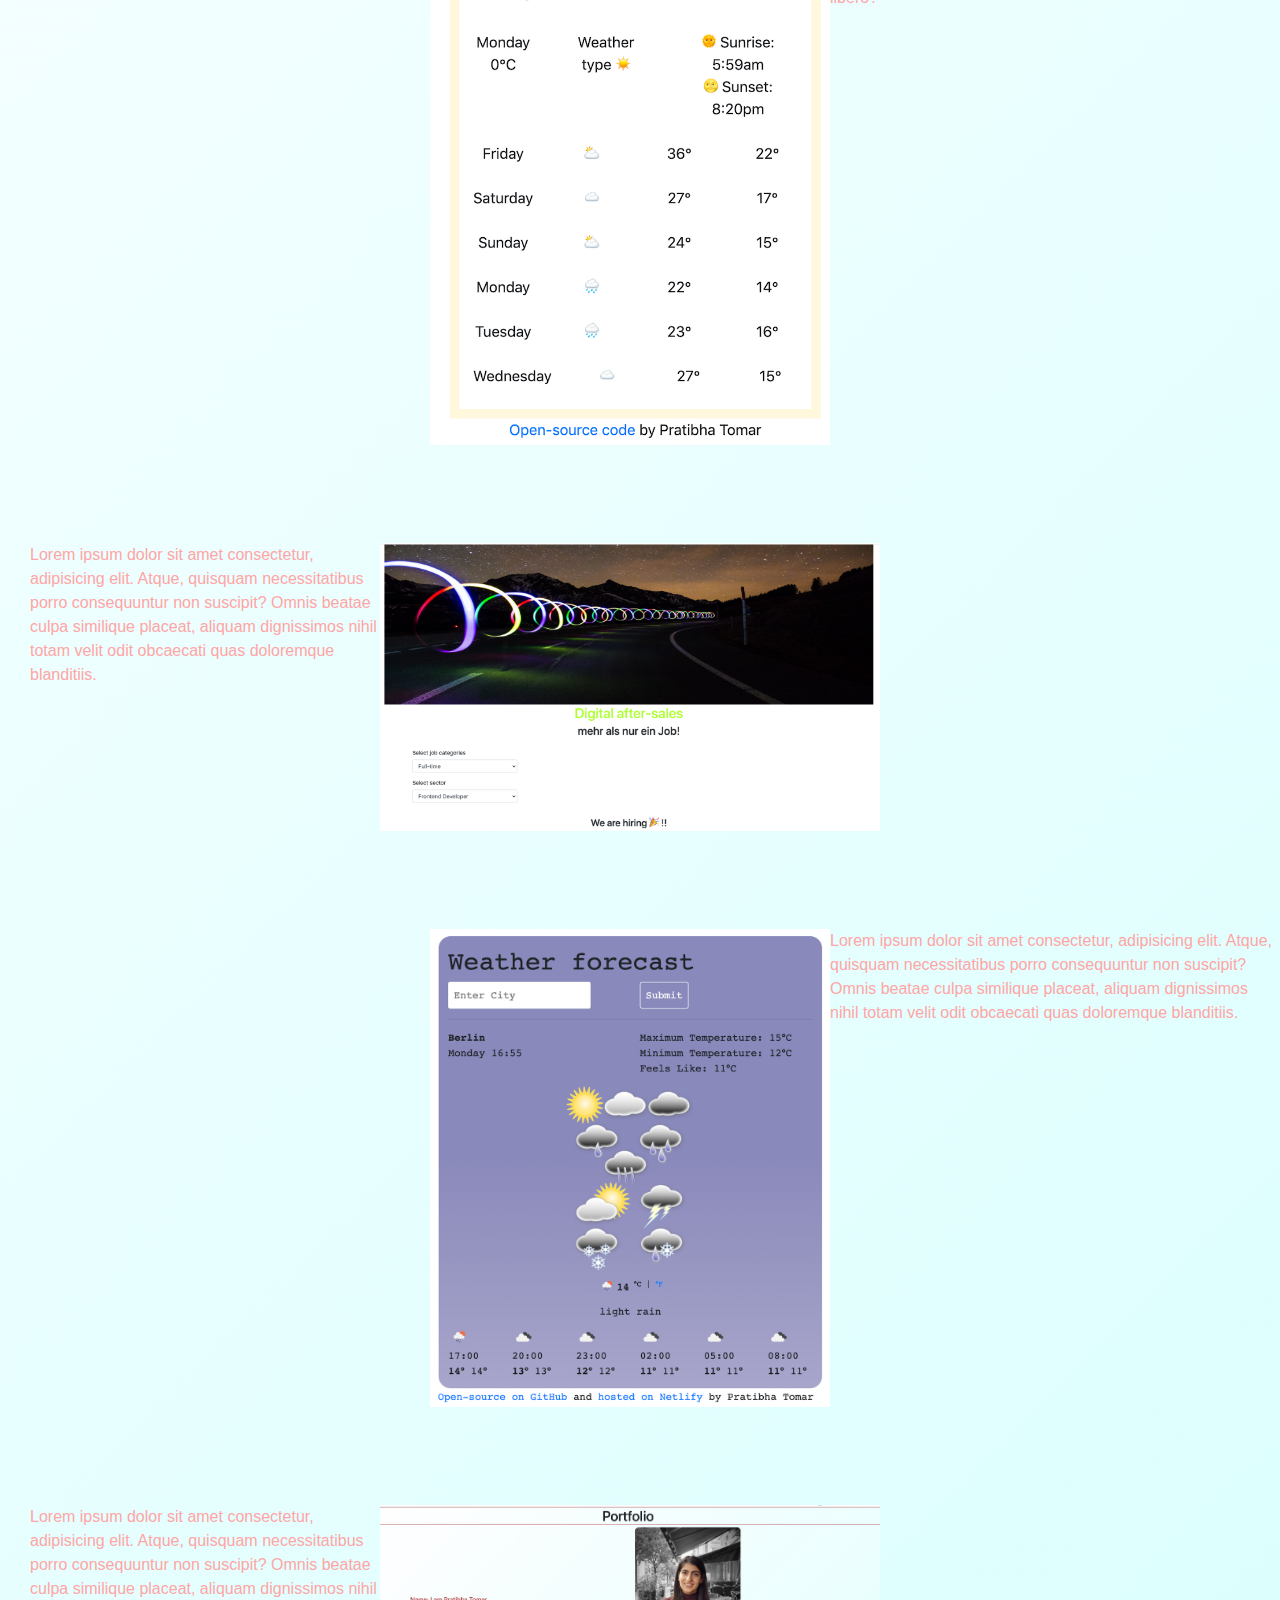
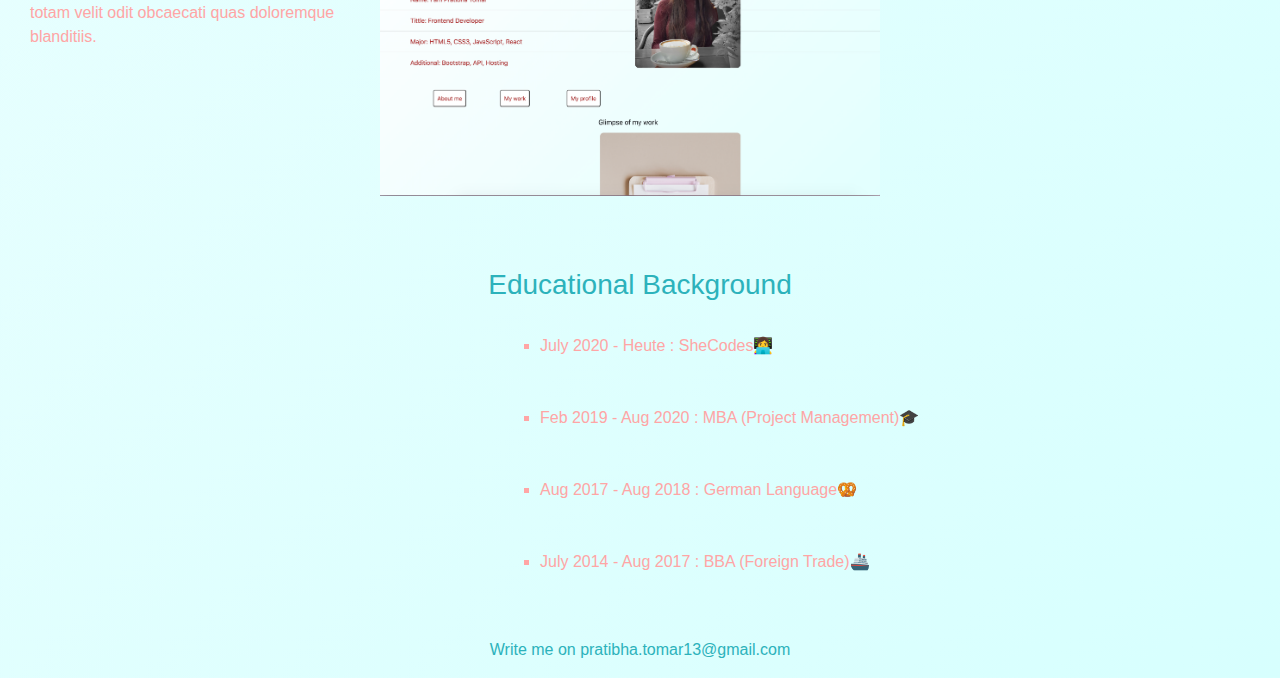
==== commit 17b2c66e: "changed the sequence of projects" ====
--- a/index.html
+++ b/index.html
@@ -1,198 +1,156 @@
 <!DOCTYPE html>
 <html lang="en">
-
-<head>
+  <head>
     <meta charset="UTF-8" />
     <meta name="viewport" content="width=device-width, initial-scale=1.0" />
     <title>Document</title>
     <link rel="stylesheet" href="portfolio.css" />
-    <link rel="stylesheet" href="https://stackpath.bootstrapcdn.com/bootstrap/4.5.2/css/bootstrap.min.css"
-        integrity="sha384-JcKb8q3iqJ61gNV9KGb8thSsNjpSL0n8PARn9HuZOnIxN0hoP+VmmDGMN5t9UJ0Z" crossorigin="anonymous">
-</head>
+    <link
+      rel="stylesheet"
+      href="https://stackpath.bootstrapcdn.com/bootstrap/4.5.2/css/bootstrap.min.css"
+      integrity="sha384-JcKb8q3iqJ61gNV9KGb8thSsNjpSL0n8PARn9HuZOnIxN0hoP+VmmDGMN5t9UJ0Z"
+      crossorigin="anonymous"
+    />
+  </head>
 
-<body>
+  <body>
     <h1>Portfolio</h1>
     <img src="pic.JPG" width="400px" class="picture" />
-<h2>
+    <h2>
+      <p class="intro">
+        <span class="name"> Name: Pratibha Tomar </span>
 
-    
-    <p class="intro">
-        <span class="name">
-            Name: Pratibha Tomar
+        <br />
+        <span class="tittle"> Tittle: Frontend Developer </span>
+
+        <br />
+        <span class="skills"> Major: HTML5, CSS3, JavaScript, React </span>
+
+        <br />
+        <span class="additional">
+          Additional: Bootstrap, API, Hosting and GitHub
         </span>
-        
-        <br>
-        <span class="tittle">
-            Tittle: Frontend Developer
-        </span>
-        
-        <br>
-        <span class="skills">
-            Major: HTML5, CSS3, JavaScript, React
+      </p>
+    </h2>
 
-        </span>
-        
-        <br>
-        <span class="additional">
-            Additional: Bootstrap, API, Hosting and GitHub
-        </span>
-    </p>
-        </h2>
-        <br>
-    </p>
-    </p>
-</span>
-    <br>
-    <br>
-    <br>
-    <br>
     <div class="container">
-        <span id="click-here">
-Click on the button to know:
-        </span>
+      <span id="click-here"> Click on the button to know: </span>
 
-<br>
-<br>
-        <div class="row">
-            <div class="col-4">
-                <button id="about-me">
-                    About Me
-                </button>
-
-            </div>
-            <br>
-            <div class="col-4">
-                <button id="my-work">
-                    Best Work 
-                </button>
-            </div>
-            <br>
-            <div class="col-4">
-                <button id="my-profile">
-                     Profile URL
-                </button>
-
-            </div>
+      <br />
+      <br />
+      <div class="row">
+        <div class="col-4">
+          <button id="about-me">About Me</button>
         </div>
-
+        <br />
+        <div class="col-4">
+          <button id="my-work">Best Work</button>
+        </div>
+        <br />
+        <div class="col-4">
+          <button id="my-profile">Profile URL</button>
+        </div>
+      </div>
     </div>
 
-    <br>
-    <p id="text">
-...
+    <br />
+    <p id="text">...</p>
+    <br />
+    <p id="glimpse">Glimpse of my work</p>
+    <br />
+
+    <div class="row">
+      <div class="col">
+        <p id="text1">
+          <img src="Project1.png" id="project1" />
+
+          Lorem ipsum dolor sit amet consectetur adipisicing elit. Enim ex, quis
+          explicabo ut quos nostrum rem nemo et expedita aliquid voluptatum
+          dicta sit facilis mollitia iste. Similique, doloribus! Recusandae,
+          nihil!
+        </p>
+      </div>
+    </div>
+    <br />
+    <br />
+    <div class="row">
+      <div class="col">
+        <p id="text2">
+          <img src="Project2.png" width="400px" id="project2" />
+          Lorem ipsum dolor sit amet, consectetur adipisicing elit. Inventore
+          consequatur voluptatibus ut maxime, optio possimus necessitatibus,
+          quaerat nam voluptatum harum iste dolores. Porro nostrum, suscipit
+          praesentium cum aliquam obcaecati libero?
+        </p>
+      </div>
+    </div>
+    <br />
+    <br />
+    <div class="row">
+      <div class="col">
+        <p id="text3">
+          <img src="Project3.png" width="600px" id="project3" />
+          Lorem ipsum dolor sit amet consectetur, adipisicing elit. Atque,
+          quisquam necessitatibus porro consequuntur non suscipit? Omnis beatae
+          culpa similique placeat, aliquam dignissimos nihil totam velit odit
+          obcaecati quas doloremque blanditiis.
+        </p>
+      </div>
+    </div>
+    <br />
+    <br />
+    <div class="row">
+      <div class="col">
+        <p id="text4">
+          <img src="Project4.png" width="600px" id="project4" />
+          Lorem ipsum dolor sit amet consectetur, adipisicing elit. Atque,
+          quisquam necessitatibus porro consequuntur non suscipit? Omnis beatae
+          culpa similique placeat, aliquam dignissimos nihil totam velit odit
+          obcaecati quas doloremque blanditiis.
+        </p>
+      </div>
+    </div>
+    <br />
+    <br />
+    <div class="row">
+      <div class="col">
+        <p id="text5">
+          <img src="Project5.png" width="600px" id="project5" />
+          Lorem ipsum dolor sit amet consectetur, adipisicing elit. Atque,
+          quisquam necessitatibus porro consequuntur non suscipit? Omnis beatae
+          culpa similique placeat, aliquam dignissimos nihil totam velit odit
+          obcaecati quas doloremque blanditiis.
+        </p>
+      </div>
+    </div>
+    <br />
+    <br />
+    <br />
+
+    <h3>Educational Background</h3>
+    <br />
+
+    <ul id="education-text">
+      <li>July 2020 - Heute : SheCodes👩‍💻</li>
+      <br />
+      <br />
+      <li>Feb 2019 - Aug 2020 : MBA (Project Management)🎓</li>
+      <br />
+      <br />
+      <li>Aug 2017 - Aug 2018 : German Language🥨</li>
+      <br />
+      <br />
+      <li>July 2014 - Aug 2017 : BBA (Foreign Trade)🚢</li>
+    </ul>
+    <br />
+    <br />
+
+    <p id="write">
+      Write me on pratibha.tomar13@gmail.com
+
+      <br />
     </p>
-    <br>
-    <p id="glimpse">
-        Glimpse of my work
-    </p>
-    <br>
-    
-    <div class = "row">
-        <div class = "col">
 
-   
-    <p id= "text1">
-        
-<img src="Project1.png"  id ="project1" >
-
-Lorem ipsum dolor sit
-amet consectetur adipisicing elit. Enim
-ex, quis explicabo ut quos nostrum rem nemo
-et expedita aliquid voluptatum dicta sit
-facilis mollitia iste. Similique, doloribus!
-Recusandae, nihil!
-</p>
-    
-    </div>
-    </div>
-    <br>
-    <br>
-    <div class="row">
-        <div class="col">
-    <p id= "text2">
-        
-<img src="Project2.png" width="400px" id="project2">
-Lorem ipsum dolor sit amet, consectetur adipisicing elit. Inventore consequatur voluptatibus ut maxime, optio possimus
-necessitatibus, quaerat nam voluptatum harum iste dolores. Porro nostrum, suscipit praesentium cum aliquam obcaecati
-libero?
-
-    </p>
-    </div>
-    </div>
-    <br>
-    <br>
-<div class="row">
-    <div class="col">
-    <p id= "text3">
-    
-<img src="Project3.png" width="600px" id="project3">
-Lorem ipsum dolor sit amet consectetur, adipisicing elit. Atque, quisquam necessitatibus porro consequuntur non suscipit? Omnis beatae culpa similique placeat, aliquam dignissimos nihil totam velit odit obcaecati quas doloremque blanditiis.
-    </p>
-</div>
-</div>
-<br>
-<br>
-<div class="row">
-    <div class="col">
-        
-<p id="text4">
-            <img src="Project4.png" width="600px" id="project4">
-            Lorem ipsum dolor sit amet consectetur, adipisicing elit. Atque, quisquam necessitatibus porro consequuntur
-            non suscipit? Omnis beatae culpa similique placeat, aliquam dignissimos nihil totam velit odit obcaecati
-            quas doloremque blanditiis.
-</p>
-    </div>
-</div>
-<br>
-<br>
-<div class="row">
-    <div class="col">
-
-        <p id="text5">
-            <img src="Project5.png" width="600px" id="project5">
-            Lorem ipsum dolor sit amet consectetur, adipisicing elit. Atque, quisquam necessitatibus porro consequuntur
-            non suscipit? Omnis beatae culpa similique placeat, aliquam dignissimos nihil totam velit odit obcaecati
-            quas doloremque blanditiis.
-        </p>
-    </div>
-</div>
-<br>
-
-    <h3>
-        Educational Background 
-    </h3>
-    
-   
-<ul id="education-text">
-<li>July 2020 - Heute : SheCodes👩‍💻</li>
-        <br>
-        <br>
-        <li>Feb 2019 - Aug 2020 : MBA (Project Management)🎓</li>
-            <br>
-            <br>
-            <li>Aug 2017 - Aug 2018 : German Language🥨</li>
-                <br>
-                <br>
-                <li>July 2014 - Aug 2017 : BBA (Foreign Trade)🚢</li>
-        </ul>
-        <br>
-        <br>
-        
-        
-    <p id="write">
-     
-     Write me on pratibha.tomar13@gmail.com
-     
-     <br>
-     
-    </p>
-    
-
-   
-
-    <script src="portfolio.js">
-
-    </script>
-</body>
-
-</html>+    <script src="portfolio.js"></script>
+  </body>
+</html>
--- a/portfolio.css
+++ b/portfolio.css
@@ -110,7 +110,7 @@
 #project1 {
   margin-right: 400px;
   float: right;
-  width: 400px;
+  width: 500px;
 }
 #project2 {
   margin-left: 400px;
@@ -125,7 +125,7 @@
 #project4 {
   margin-left: 400px;
   float: left;
-  width: 500px;
+  width: 400px;
 }
 #project5 {
   margin-right: 400px;
@@ -135,35 +135,36 @@
 #text1 {
   color: #ffa5a5;
   margin-left: 30px;
+  margin-top: 50px;
 }
 #text2 {
   color: #ffa5a5;
   margin-left: 30px;
-  margin-top: 100px;
+  margin-top: 50px;
 }
 #text3 {
   color: #ffa5a5;
   margin-left: 30px;
-  margin-top: 100px;
+  margin-top: 50px;
 }
 #text4 {
   color: #ffa5a5;
   margin-left: 30px;
-  margin-top: 100px;
+  margin-top: 50px;
 }
 #text5 {
   color: #ffa5a5;
   margin-left: 30px;
-  margin-top: 100px;
+  margin-top: 50px;
 }
 
 h3 {
-  padding: 10px;
-  border-radius: 5px;
+  font-size: 34px;
+  text-align: center;
+
   color: rgb(44, 178, 187);
-  text-align: center;
-  border: #ffa5a5;
 }
+
 h3:hover {
   color: white;
   background-color: #ffa5a5;
@@ -171,7 +172,7 @@
 ul {
   text-align: left;
   font-size: medium;
-  list-style: inside;
+  list-style: square;
   color: #ffa5a5;
   margin-left: 500px;
 }
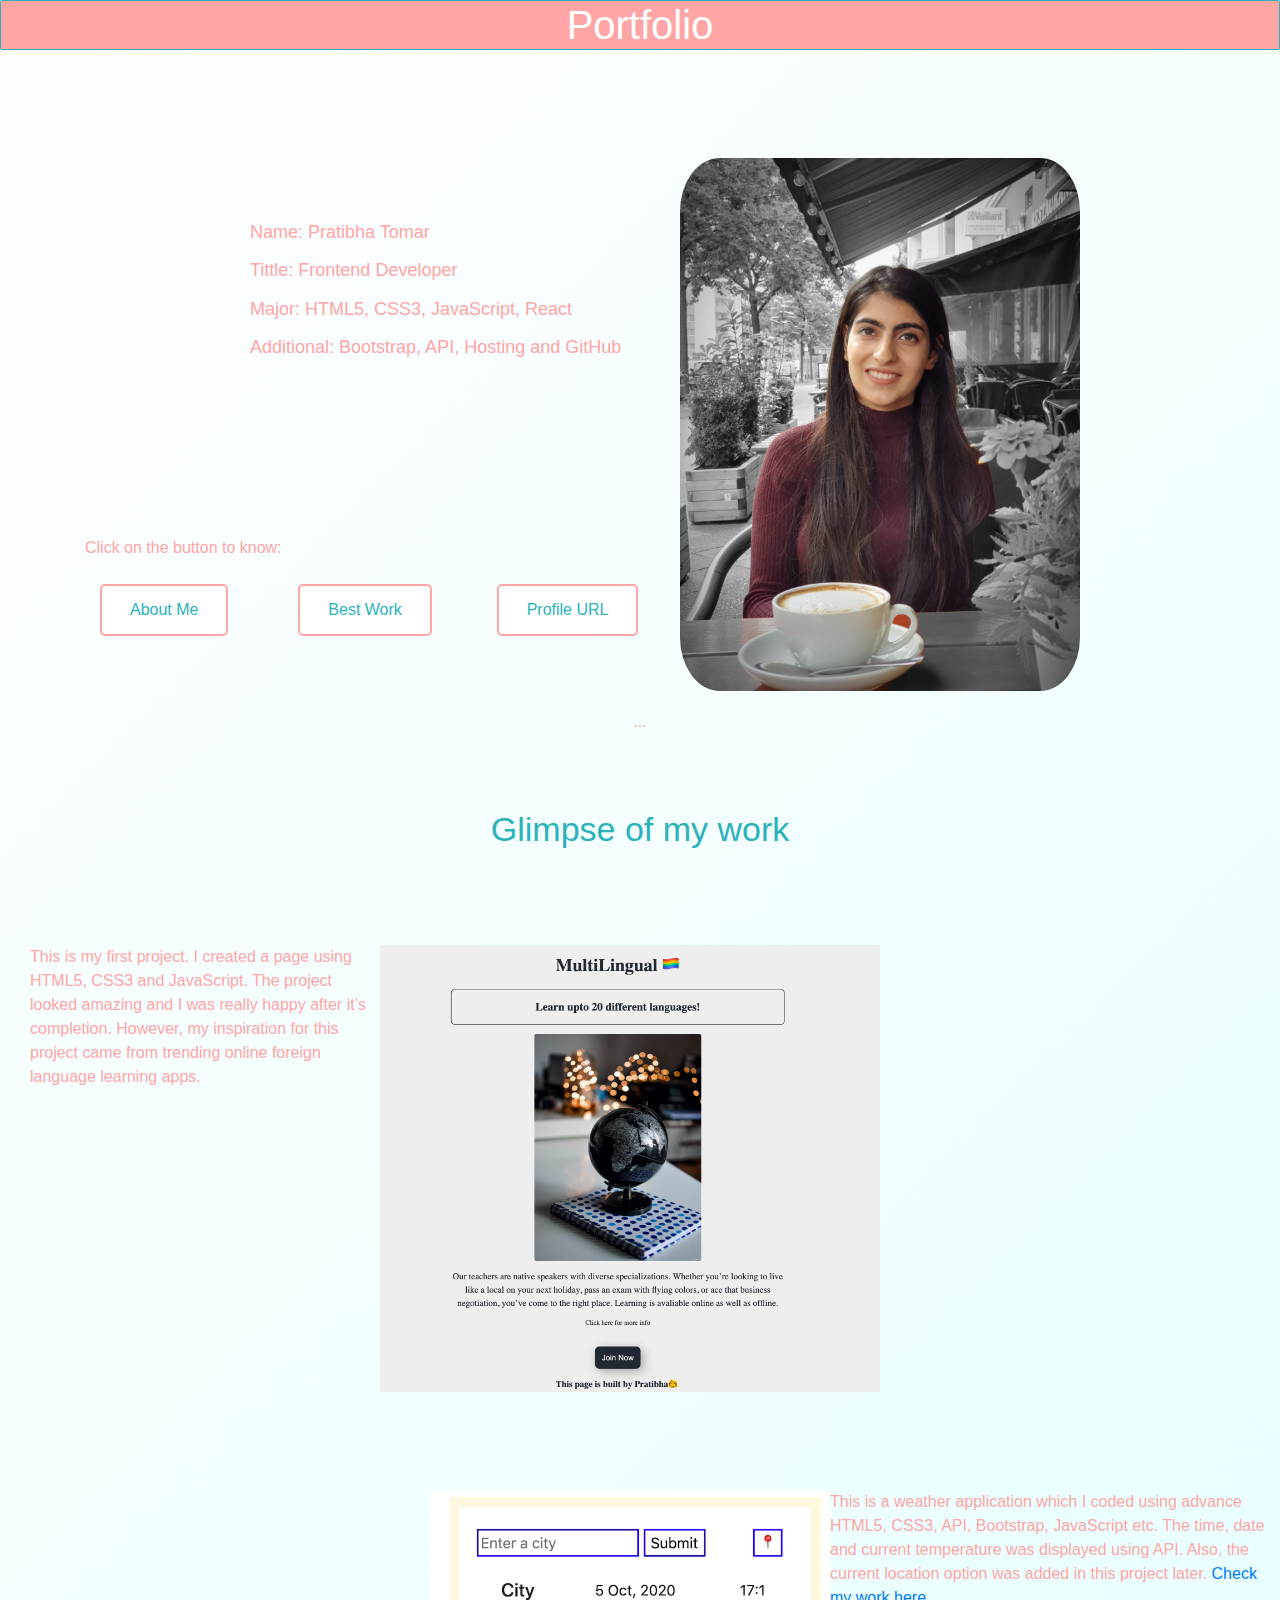
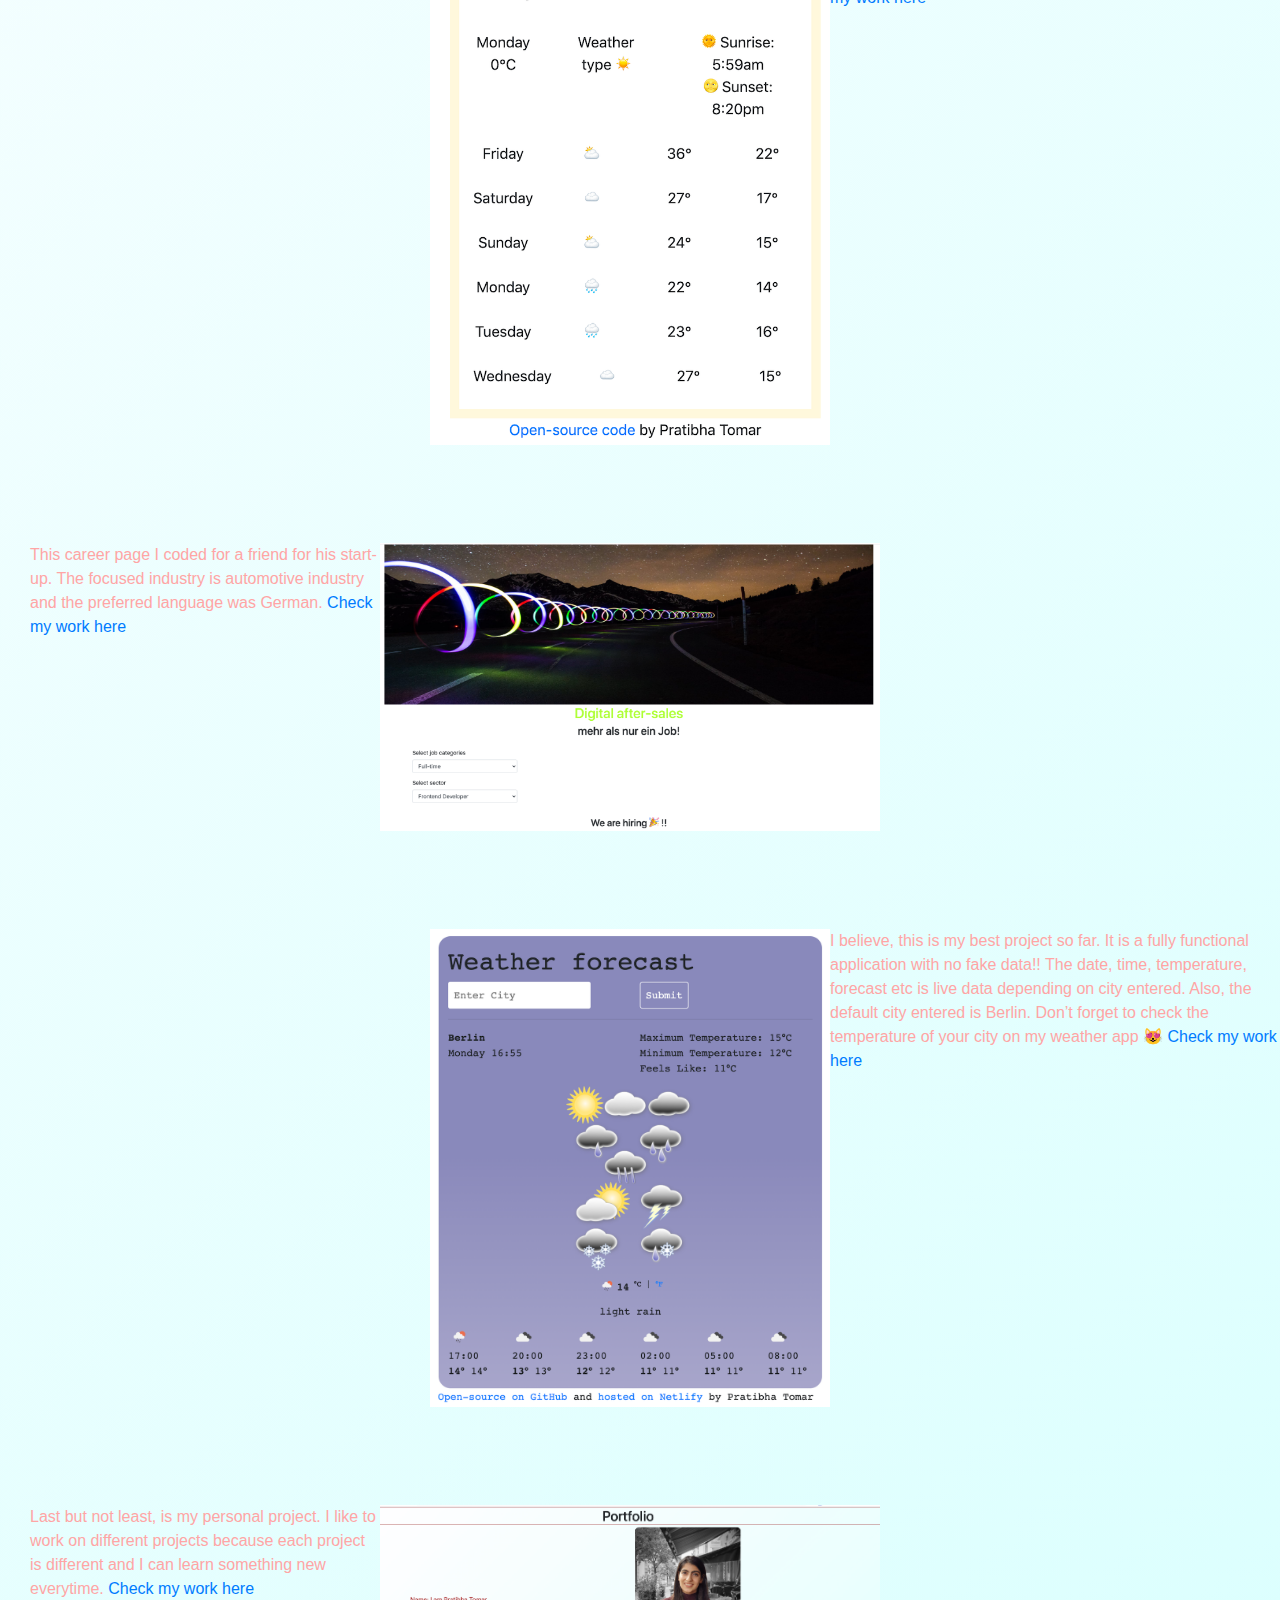
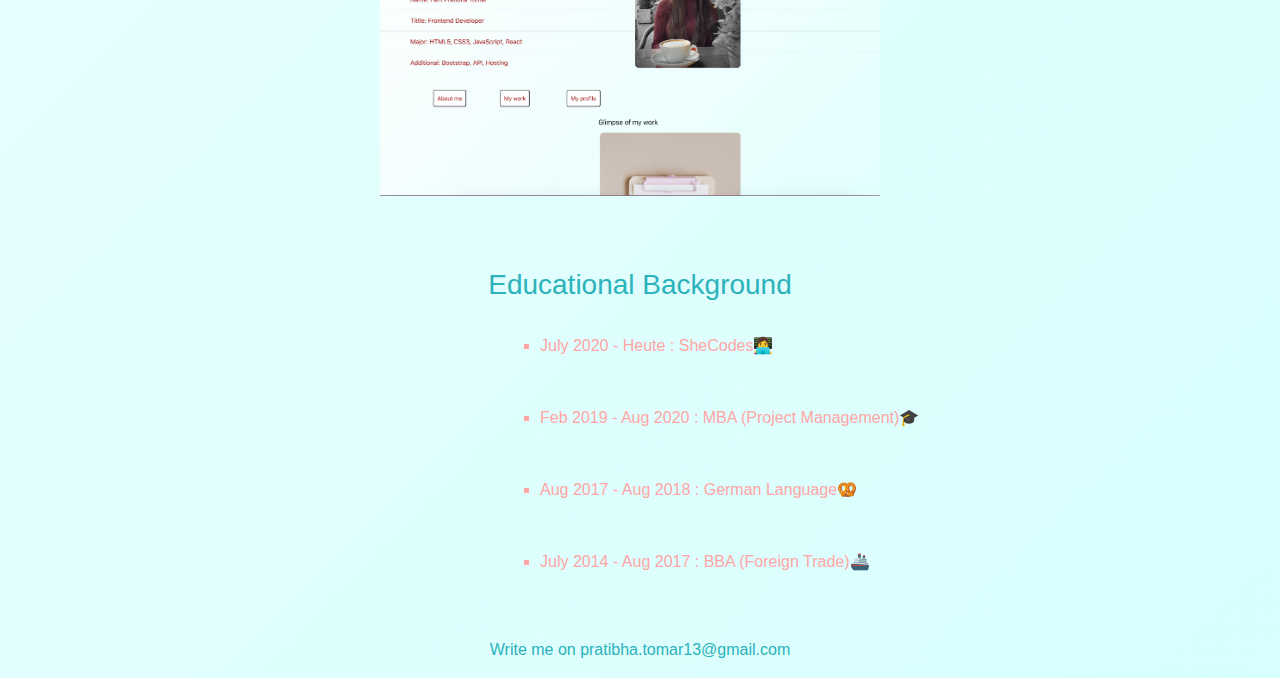
==== commit 6856bdf2: "added project discribtion and about me section" ====
--- a/index.html
+++ b/index.html
@@ -64,10 +64,10 @@
         <p id="text1">
           <img src="Project1.png" id="project1" />
 
-          Lorem ipsum dolor sit amet consectetur adipisicing elit. Enim ex, quis
-          explicabo ut quos nostrum rem nemo et expedita aliquid voluptatum
-          dicta sit facilis mollitia iste. Similique, doloribus! Recusandae,
-          nihil!
+          This is my first project. I created a page using HTML5, CSS3 and
+          JavaScript. The project looked amazing and I was really happy after
+          it’s completion. However, my inspiration for this project came from
+          trending online foreign language learning apps.
         </p>
       </div>
     </div>
@@ -77,10 +77,13 @@
       <div class="col">
         <p id="text2">
           <img src="Project2.png" width="400px" id="project2" />
-          Lorem ipsum dolor sit amet, consectetur adipisicing elit. Inventore
-          consequatur voluptatibus ut maxime, optio possimus necessitatibus,
-          quaerat nam voluptatum harum iste dolores. Porro nostrum, suscipit
-          praesentium cum aliquam obcaecati libero?
+          This is a weather application which I coded using advance HTML5, CSS3,
+          API, Bootstrap, JavaScript etc. The time, date and current temperature
+          was displayed using API. Also, the current location option was added
+          in this project later.
+          <a href="https://musing-borg-c0b8d9.netlify.app" target="_blank"
+            >Check my work here</a
+          >
         </p>
       </div>
     </div>
@@ -90,10 +93,11 @@
       <div class="col">
         <p id="text3">
           <img src="Project3.png" width="600px" id="project3" />
-          Lorem ipsum dolor sit amet consectetur, adipisicing elit. Atque,
-          quisquam necessitatibus porro consequuntur non suscipit? Omnis beatae
-          culpa similique placeat, aliquam dignissimos nihil totam velit odit
-          obcaecati quas doloremque blanditiis.
+          This career page I coded for a friend for his start-up. The focused
+          industry is automotive industry and the preferred language was German.
+          <a href="https://tender-bose-befd73.netlify.app" target="_blank"
+            >Check my work here</a
+          >
         </p>
       </div>
     </div>
@@ -103,10 +107,14 @@
       <div class="col">
         <p id="text4">
           <img src="Project4.png" width="600px" id="project4" />
-          Lorem ipsum dolor sit amet consectetur, adipisicing elit. Atque,
-          quisquam necessitatibus porro consequuntur non suscipit? Omnis beatae
-          culpa similique placeat, aliquam dignissimos nihil totam velit odit
-          obcaecati quas doloremque blanditiis.
+          I believe, this is my best project so far. It is a fully functional
+          application with no fake data!! The date, time, temperature, forecast
+          etc is live data depending on city entered. Also, the default city
+          entered is Berlin. Don’t forget to check the temperature of your city
+          on my weather app 😻
+          <a href="https://sad-babbage-b8d06f.netlify.app" target="_blank"
+            >Check my work here</a
+          >
         </p>
       </div>
     </div>
@@ -116,10 +124,12 @@
       <div class="col">
         <p id="text5">
           <img src="Project5.png" width="600px" id="project5" />
-          Lorem ipsum dolor sit amet consectetur, adipisicing elit. Atque,
-          quisquam necessitatibus porro consequuntur non suscipit? Omnis beatae
-          culpa similique placeat, aliquam dignissimos nihil totam velit odit
-          obcaecati quas doloremque blanditiis.
+          Last but not least, is my personal project. I like to work on
+          different projects because each project is different and I can learn
+          something new everytime.
+          <a href="https://ecstatic-bassi-280461.netlify.app" target="_blank"
+            >Check my work here</a
+          >
         </p>
       </div>
     </div>
